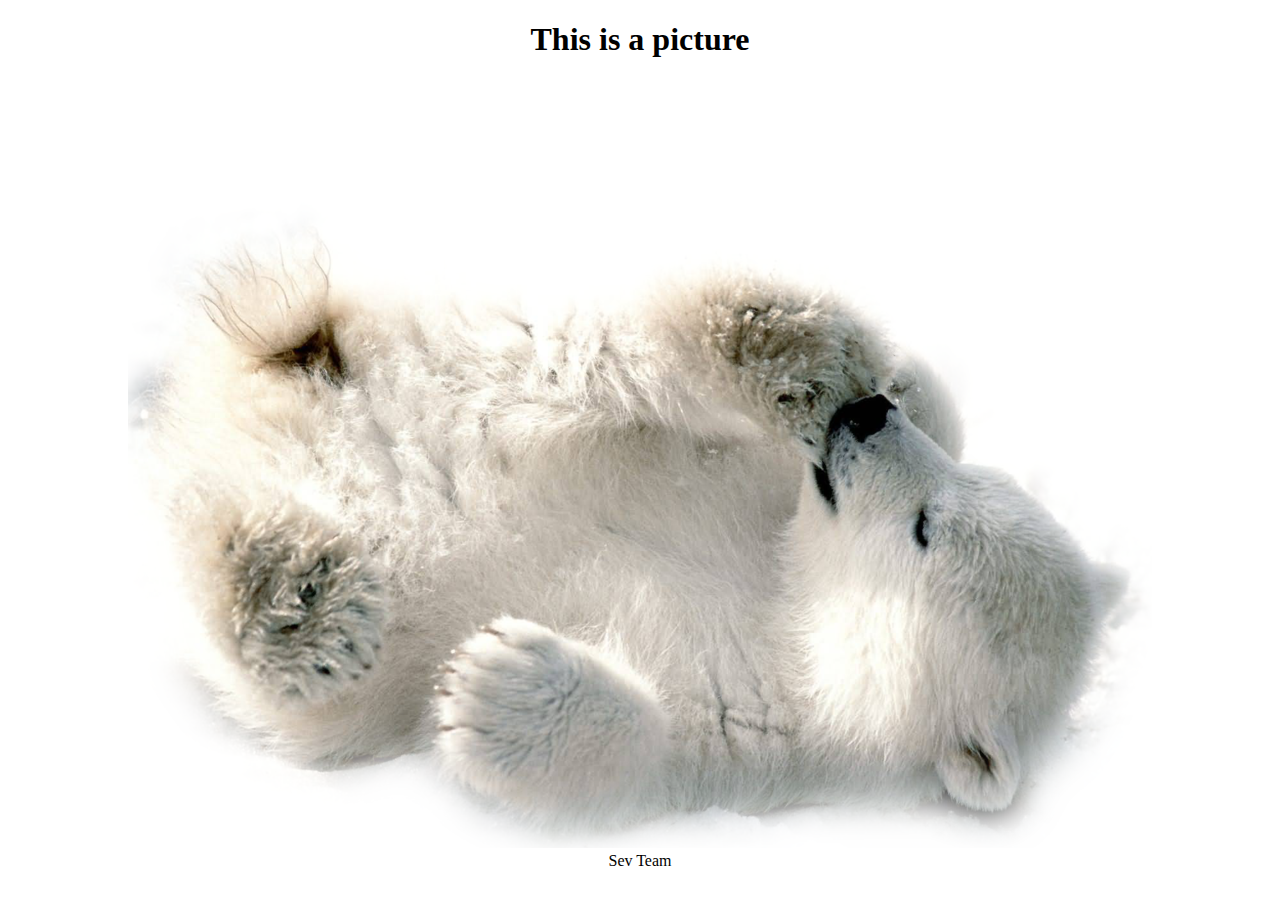
==== index.html @ 82fa9236 "Add files via upload" ====
<!DOCTYPE html>
<html>

<head>
<title>Sev's HTML Project</title>
</head>
<body style="text-align:center">

<h1>This is a picture</h1>
<img src="bebcho.png" />

<footer> Sev Team</footer>


</body>
</html>
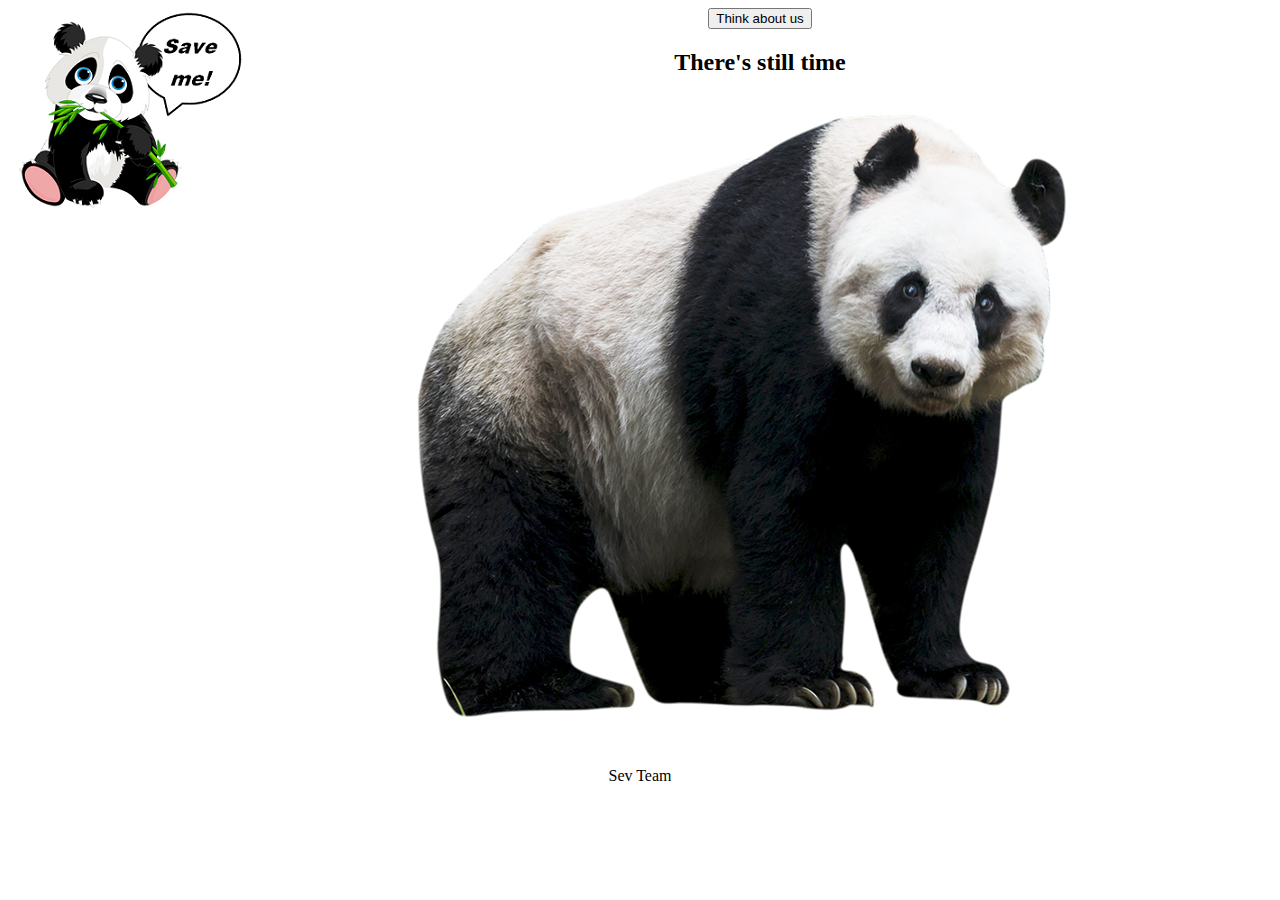
==== commit 30a0f208: "Add files via upload" ====
--- a/index.html
+++ b/index.html
@@ -4,10 +4,22 @@
 <head>
 <title>Sev's HTML Project</title>
 </head>
+
 <body style="text-align:center">
 
-<h1>This is a picture</h1>
-<img src="bebcho.png" />
+
+<script>
+    function visitPage(){
+        window.location='http://wwf.panda.org/what_we_do/endangered_species/giant_panda/panda/why_we_save_the_giant_panda/';
+    }
+</script>
+<button onclick="visitPage();">Think about us </button>
+
+
+ <a href="http://wallpapersfan.ru/wp-content/uploads/2016/11/besplatnye-fotooboi-pandy-na-otdyhe-skachat-dlya-rabochego-stoa-1920x1080-760x428.jpg"><img src="pandichka2.png" style="float:left"></a>
+<h2>There's still time </h2>
+<img src="pandicka.png" />
+
 
 <footer> Sev Team</footer>
 
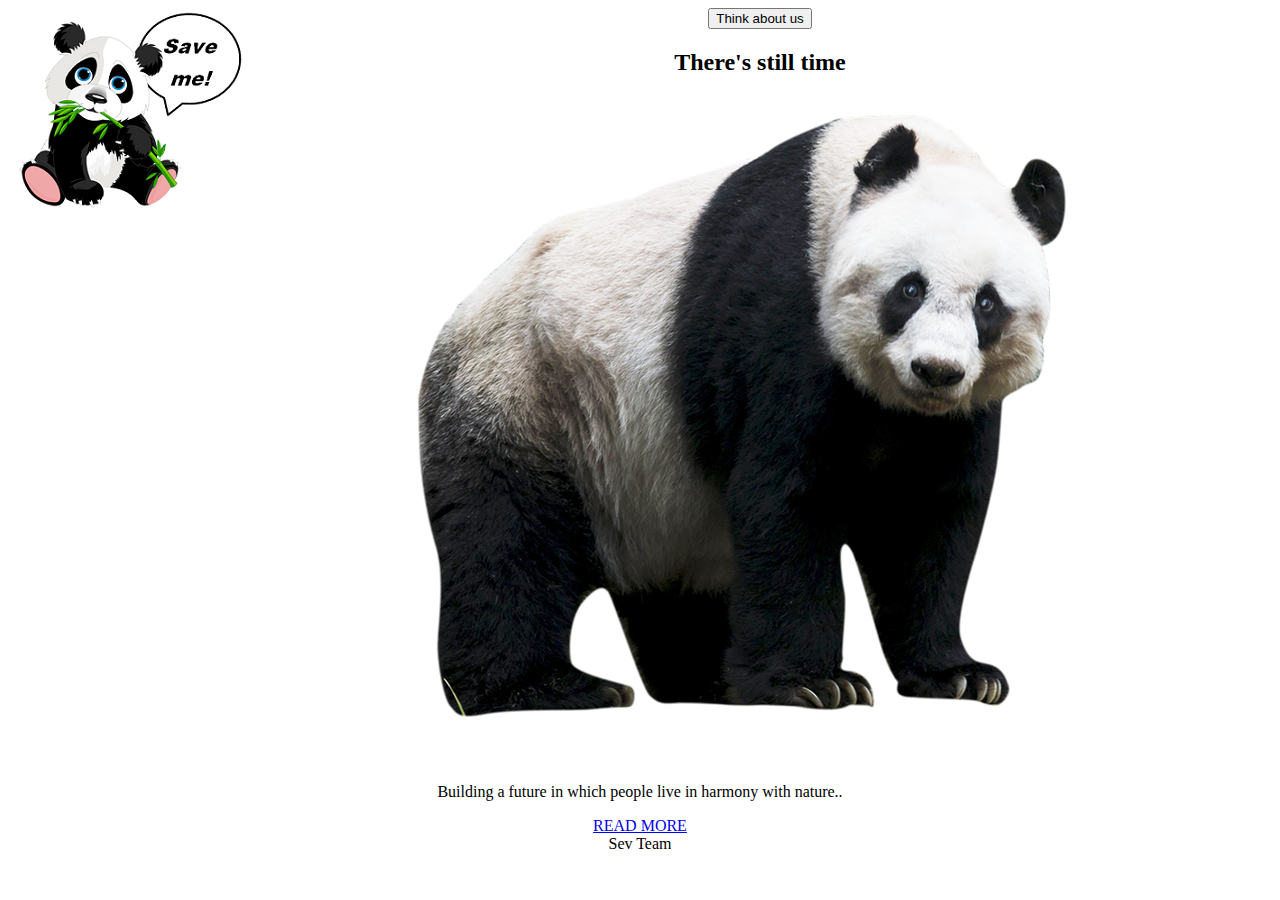
==== commit 305df896: "Add files via upload" ====
--- a/index.html
+++ b/index.html
@@ -14,13 +14,25 @@
     }
 </script>
 <button onclick="visitPage();">Think about us </button>
-
+    
+	
 
  <a href="http://wallpapersfan.ru/wp-content/uploads/2016/11/besplatnye-fotooboi-pandy-na-otdyhe-skachat-dlya-rabochego-stoa-1920x1080-760x428.jpg"><img src="pandichka2.png" style="float:left"></a>
 <h2>There's still time </h2>
 <img src="pandicka.png" />
 
+ <p align="center"> Building a future in which people live in harmony with nature..  </p> 
+<a href="#" onclick="showText()">READ MORE </a>   <span id="hiddenText" style="display:none">
+	This is our call to action, to everyone. Mums and dads, students and CEOs. Individuals, business, government. You don't have to be an environmentalist.
+	You just have to agree that we must be more careful with our one and only home.
+</span>
 
+<script>
+function showText() 
+{
+document.getElementById('hiddenText').style.display='inline';
+}
+</script>
 <footer> Sev Team</footer>
 
 
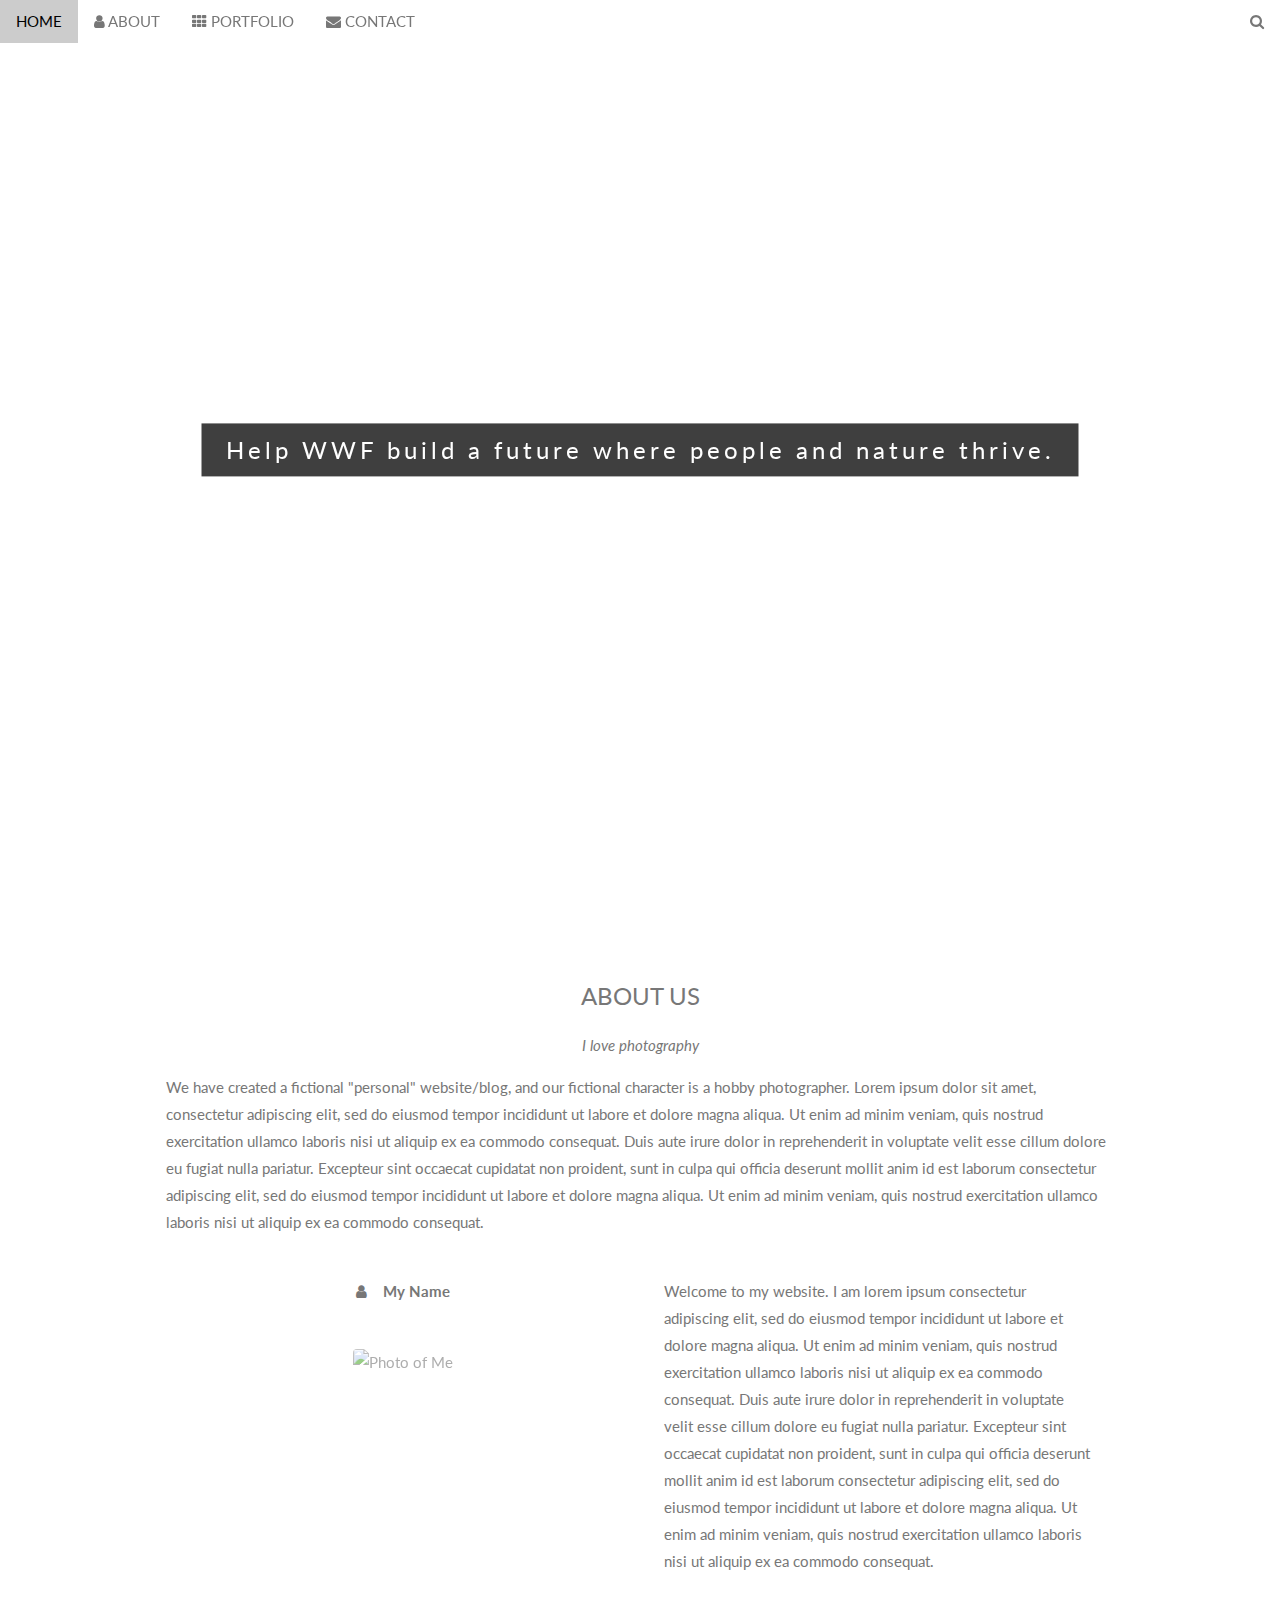
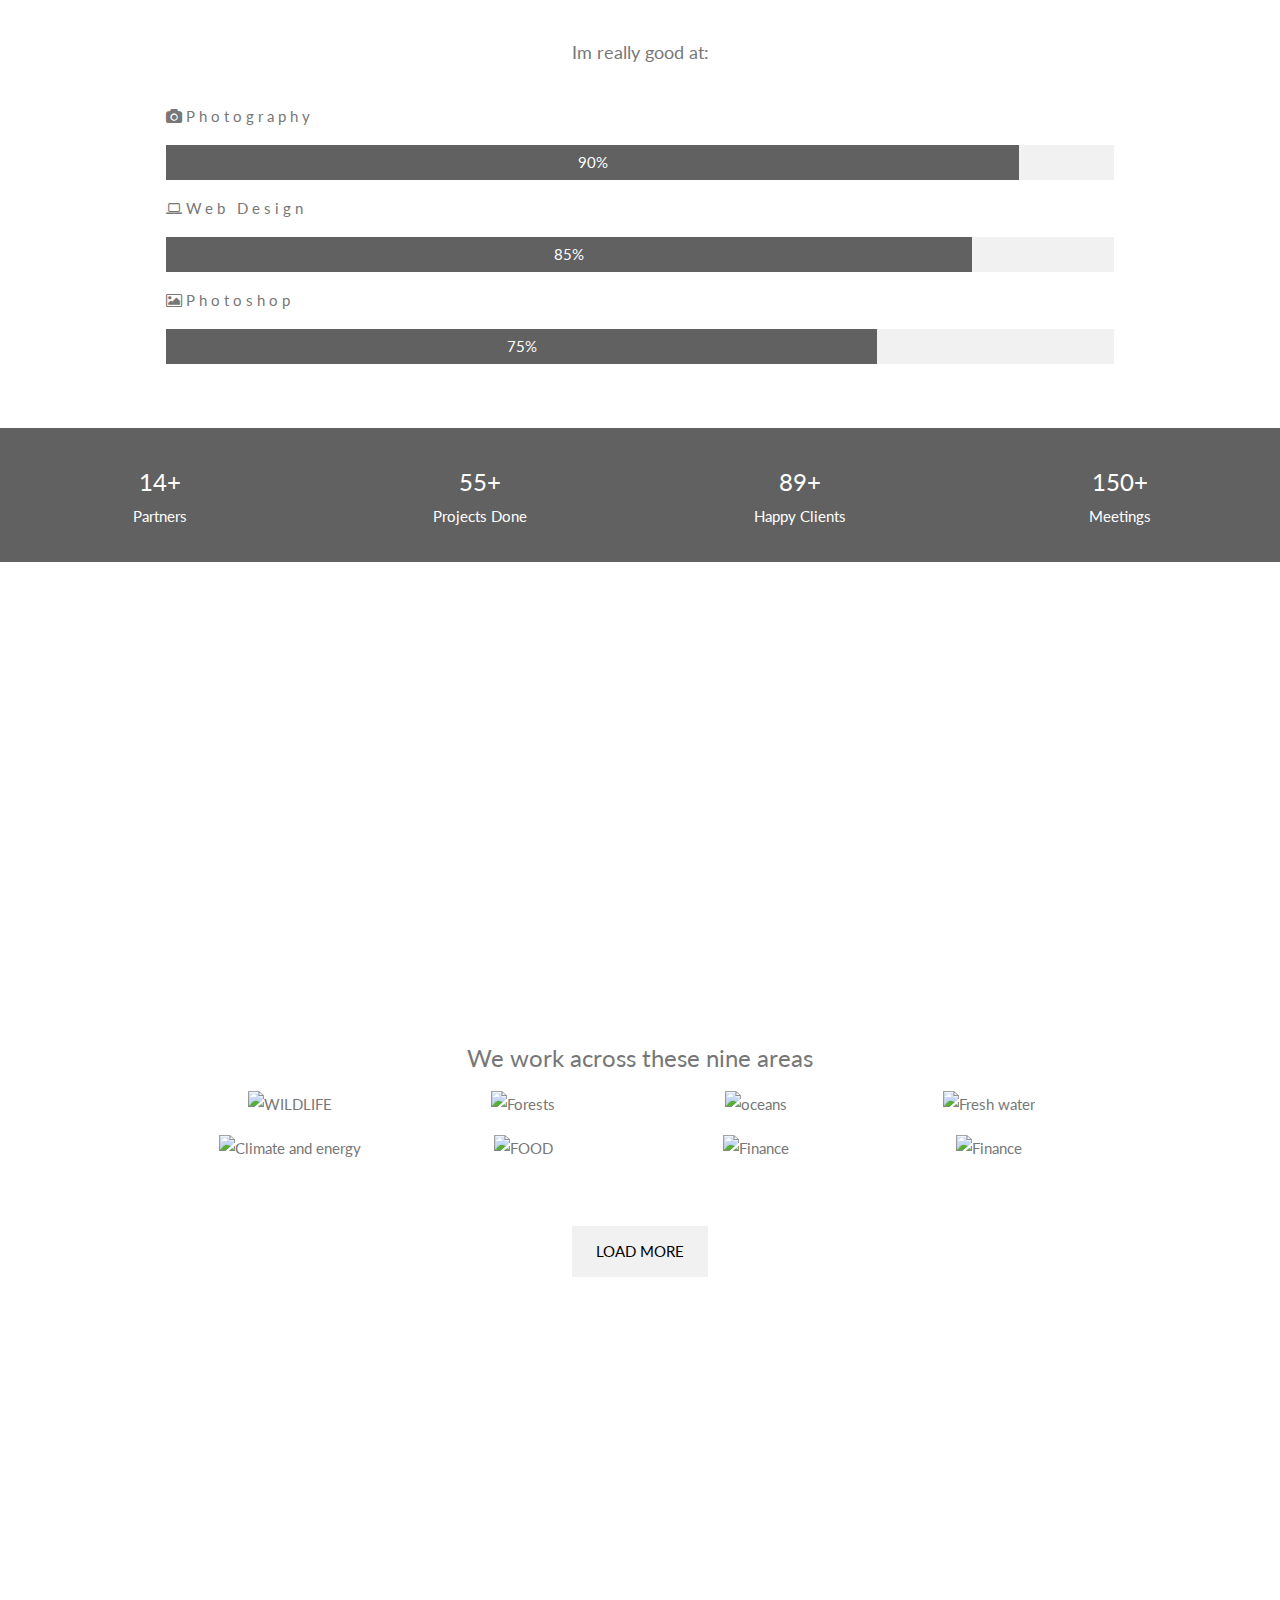
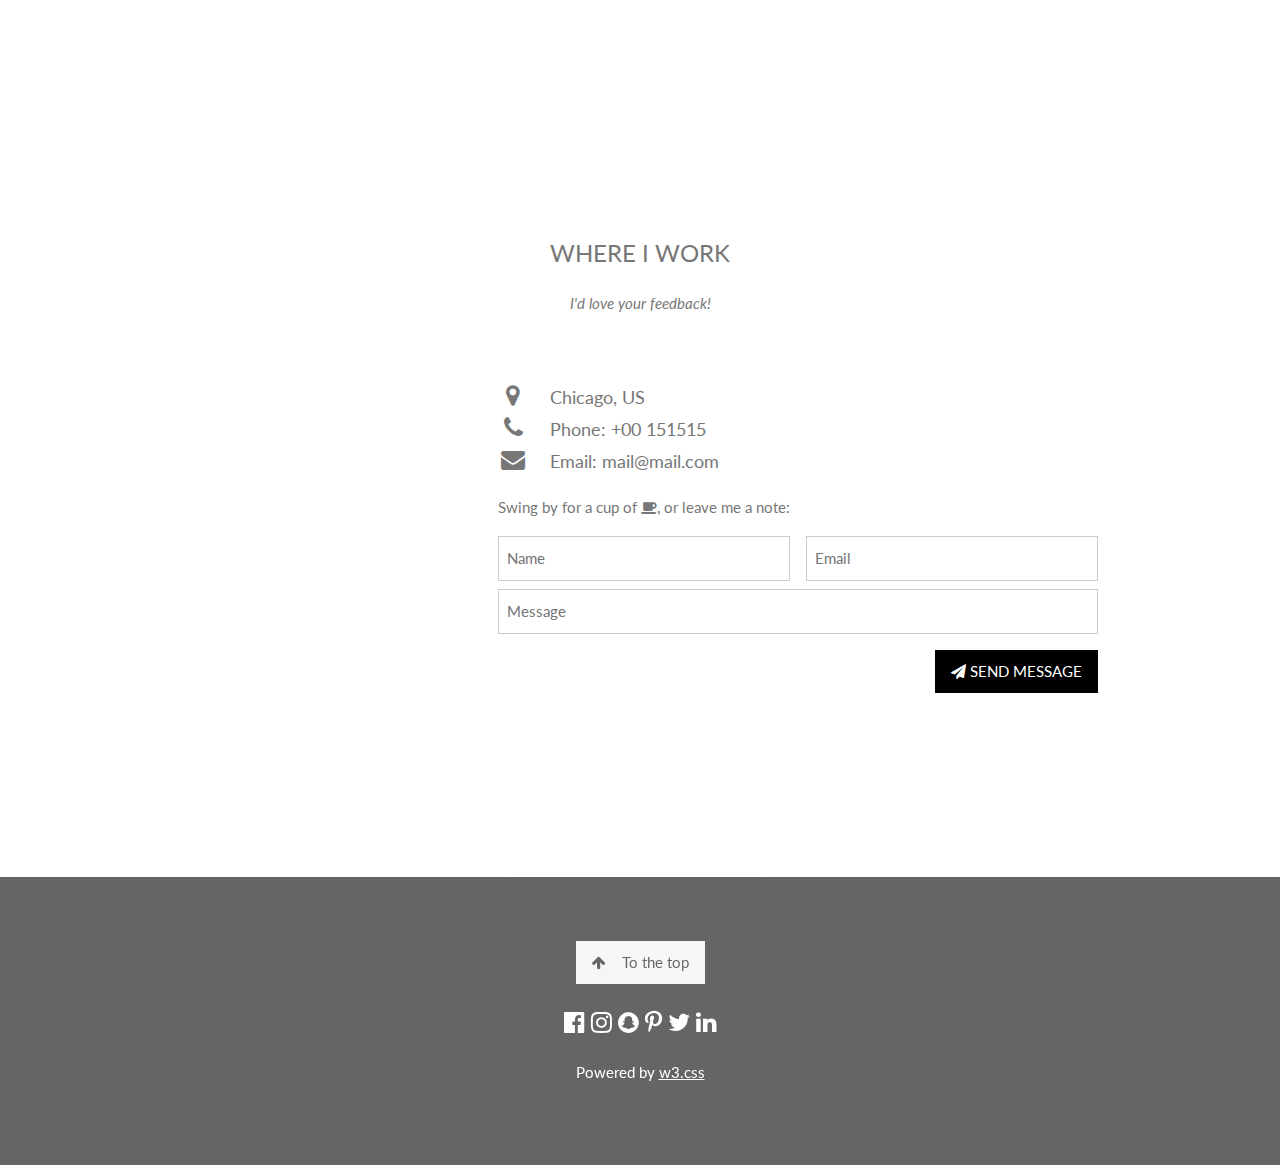
==== commit 1cee7afd: "Add files via upload" ====
--- a/index.html
+++ b/index.html
@@ -1,42 +1,309 @@
 <!DOCTYPE html>
 <html>
-
-<head>
-<title>Sev's HTML Project</title>
-</head>
-
-<body style="text-align:center">
-
-
+<title> OUR WORLD</title>
+<meta charset="UTF-8">
+<meta name="viewport" content="width=device-width, initial-scale=1">
+<link rel="stylesheet" href="https://www.w3schools.com/w3css/4/w3.css">
+<link rel="stylesheet" href="https://fonts.googleapis.com/css?family=Lato">
+<link rel="stylesheet" href="https://cdnjs.cloudflare.com/ajax/libs/font-awesome/4.7.0/css/font-awesome.min.css">
+<style>
+body,h1,h2,h3,h4,h5,h6 {font-family: "Lato", sans-serif;}
+body, html {
+    height: 100%;
+    color: #777;
+    line-height: 1.8;
+}
+
+/* Create a Parallax Effect */
+.bgimg-1, .bgimg-2, .bgimg-3 {
+    background-attachment: fixed;
+    background-position: center;
+    background-repeat: no-repeat;
+    background-size: cover;
+}
+
+/* First image (Logo. Full height) */
+.bgimg-1 {
+    background-image: url('http://wwfassets.s3.amazonaws.com/donations/polarbear_500x300_331881.jpg');
+    min-height: 100%;
+}
+
+/* Second image (Portfolio) */
+.bgimg-2 {
+    background-image: url("http://c0248141.cdn.cloudfiles.rackspacecloud.com/OGIM_02353_6683766A.JPG");
+    min-height: 400px;
+}
+
+/* Third image (Contact) */
+.bgimg-3 {
+    background-image: url("https://pbs.twimg.com/profile_images/860556254527270915/OY3dRM5G.jpg");
+min-height: 400px;
+
+.w3-wide {letter-spacing: 10px;}
+.w3-hover-opacity {cursor: pointer;}
+
+/* Turn off parallax scrolling for tablets and phones */
+@media only screen and (max-device-width: 1024px) {
+    .bgimg-1, .bgimg-2, .bgimg-3 {
+        background-attachment: scroll;
+    }
+}
+</style>
+<body>
+
+<!-- Navbar (sit on top) -->
+<div class="w3-top">
+  <div class="w3-bar" id="myNavbar">
+    <a class="w3-bar-item w3-button w3-hover-black w3-hide-medium w3-hide-large w3-right" href="javascript:void(0);" onclick="toggleFunction()" title="Toggle Navigation Menu">
+      <i class="fa fa-bars"></i>
+    </a>
+    <a href="#home" class="w3-bar-item w3-button">HOME</a>
+    <a href="#about" class="w3-bar-item w3-button w3-hide-small"><i class="fa fa-user"></i> ABOUT</a>
+    <a href="#portfolio" class="w3-bar-item w3-button w3-hide-small"><i class="fa fa-th"></i> PORTFOLIO</a>
+    <a href="#contact" class="w3-bar-item w3-button w3-hide-small"><i class="fa fa-envelope"></i> CONTACT</a>
+    <a href="#" class="w3-bar-item w3-button w3-hide-small w3-right w3-hover-red">
+      <i class="fa fa-search"></i>
+    </a>
+  </div>
+
+  <!-- Navbar on small screens -->
+  <div id="navDemo" class="w3-bar-block w3-white w3-hide w3-hide-large w3-hide-medium">
+    <a href="#about" class="w3-bar-item w3-button" onclick="toggleFunction()">ABOUT</a>
+    <a href="#portfolio" class="w3-bar-item w3-button" onclick="toggleFunction()">PORTFOLIO</a>
+    <a href="#contact" class="w3-bar-item w3-button" onclick="toggleFunction()">CONTACT</a>
+    <a href="#" class="w3-bar-item w3-button">SEARCH</a>
+  </div>
+</div>
+
+<!-- First Parallax Image with Logo Text -->
+<div class="bgimg-1 w3-display-container w3-opacity-min" id="home">
+  <div class="w3-display-middle" style="white-space:nowrap;">
+    <span class="w3-center w3-padding-large w3-black w3-xlarge w3-wide w3-animate-opacity">Help WWF build a future where people and nature thrive.
+</span>
+  </div>
+</div>
+
+<!-- Container (About Section) -->
+<div class="w3-content w3-container w3-padding-64" id="about">
+  <h3 class="w3-center">ABOUT US</h3>
+  <p class="w3-center"><em>I love photography</em></p>
+  <p>We have created a fictional "personal" website/blog, and our fictional character is a hobby photographer. Lorem ipsum dolor sit amet, consectetur adipiscing elit, sed do eiusmod tempor incididunt ut labore et dolore magna aliqua. Ut enim ad minim veniam,
+    quis nostrud exercitation ullamco laboris nisi ut aliquip ex ea commodo consequat. Duis aute irure dolor in reprehenderit in voluptate velit esse cillum dolore eu fugiat nulla pariatur. Excepteur sint occaecat cupidatat non proident, sunt in culpa
+    qui officia deserunt mollit anim id est laborum consectetur adipiscing elit, sed do eiusmod tempor incididunt ut labore et dolore magna aliqua. Ut enim ad minim veniam, quis nostrud exercitation ullamco laboris nisi ut aliquip ex ea commodo consequat.</p>
+  <div class="w3-row">
+    <div class="w3-col m6 w3-center w3-padding-large">
+      <p><b><i class="fa fa-user w3-margin-right"></i>My Name</b></p><br>
+      <img src="/w3images/avatar_hat.jpg" class="w3-round w3-image w3-opacity w3-hover-opacity-off" alt="Photo of Me" width="500" height="333">
+    </div>
+
+    <!-- Hide this text on small devices -->
+    <div class="w3-col m6 w3-hide-small w3-padding-large">
+      <p>Welcome to my website. I am lorem ipsum consectetur adipiscing elit, sed do eiusmod tempor incididunt ut labore et dolore magna aliqua. Ut enim ad minim veniam, quis nostrud exercitation ullamco laboris nisi ut aliquip ex ea commodo consequat. Duis aute irure
+        dolor in reprehenderit in voluptate velit esse cillum dolore eu fugiat nulla pariatur. Excepteur sint occaecat cupidatat non proident, sunt in culpa qui officia deserunt mollit anim id est laborum consectetur adipiscing elit, sed do eiusmod tempor
+        incididunt ut labore et dolore magna aliqua. Ut enim ad minim veniam, quis nostrud exercitation ullamco laboris nisi ut aliquip ex ea commodo consequat.</p>
+    </div>
+  </div>
+  <p class="w3-large w3-center w3-padding-16">Im really good at:</p>
+  <p class="w3-wide"><i class="fa fa-camera"></i>Photography</p>
+  <div class="w3-light-grey">
+    <div class="w3-container w3-padding-small w3-dark-grey w3-center" style="width:90%">90%</div>
+  </div>
+  <p class="w3-wide"><i class="fa fa-laptop"></i>Web Design</p>
+  <div class="w3-light-grey">
+    <div class="w3-container w3-padding-small w3-dark-grey w3-center" style="width:85%">85%</div>
+  </div>
+  <p class="w3-wide"><i class="fa fa-photo"></i>Photoshop</p>
+  <div class="w3-light-grey">
+    <div class="w3-container w3-padding-small w3-dark-grey w3-center" style="width:75%">75%</div>
+  </div>
+</div>
+
+<div class="w3-row w3-center w3-dark-grey w3-padding-16">
+  <div class="w3-quarter w3-section">
+    <span class="w3-xlarge">14+</span><br>
+    Partners
+  </div>
+  <div class="w3-quarter w3-section">
+    <span class="w3-xlarge">55+</span><br>
+    Projects Done
+  </div>
+  <div class="w3-quarter w3-section">
+    <span class="w3-xlarge">89+</span><br>
+    Happy Clients
+  </div>
+  <div class="w3-quarter w3-section">
+    <span class="w3-xlarge">150+</span><br>
+    Meetings
+  </div>
+</div>
+
+<!-- Second Parallax Image with Portfolio Text -->
+<div class="bgimg-2 w3-display-container w3-opacity-min">
+  <div class="w3-display-middle">
+    <span class="w3-xxlarge w3-text-white w3-wide">PORTFOLIO</span>
+  </div>
+</div>
+
+<!-- Container (Portfolio Section) -->
+<div class="w3-content w3-container w3-padding-64" id="portfolio">
+  <h3 class="w3-center">We work across these nine areas </h3>
+ 
+  <!-- Responsive Grid. Four columns on tablets, laptops and desktops. Will stack on mobile devices/small screens (100% width) -->
+  <div class="w3-row-padding w3-center">
+    <div class="w3-col m3">
+      <img src="http://4.bp.blogspot.com/-zzbmBVNCjoc/UAHDFzX5F2I/AAAAAAAAD-g/CwZhZfZSTC0/s1600/wildlife-wallpapers-hd-4.jpg" style="width:100%" onclick="onClick(this)" class="w3-hover-opacity" alt="WILDLIFE">
+    </div>
+
+    <div class="w3-col m3">
+      <img src="https://c402277.ssl.cf1.rackcdn.com/photos/6708/images/magazine_small/RL_WWF_ARPA_239-resized.jpg?1396971726" style="width:100%" onclick="onClick(this)" class="w3-hover-opacity" alt="Forests">
+    </div>
+
+    <div class="w3-col m3">
+      <img src="http://d2ouvy59p0dg6k.cloudfront.net/img/original/wwf_ocean_05.jpg" style="width:100%" onclick="onClick(this)" class="w3-hover-opacity" alt="oceans">
+    </div>
+
+    <div class="w3-col m3">
+      <img src="https://c402277.ssl.cf1.rackcdn.com/photos/2039/images/portrait_overview/HI_57089.jpg?1345609036" style="width:100%" onclick="onClick(this)" class="w3-hover-opacity" alt="Fresh water">
+    </div>
+  </div>
+
+  <div class="w3-row-padding w3-center w3-section">
+    <div class="w3-col m3">
+      <img src="http://www.pasarella.rs/wp-content/uploads/2016/11/wind-farm-shutterstock.jpeg" style="width:100%" onclick="onClick(this)" class="w3-hover-opacity" alt="Climate and energy">
+    </div>
+
+    <div class="w3-col m3">
+      <img src="http://www.wwf.org.au/Images/UserUploadedImages/416/img-palm-fruit-in-hands-sumatra-1000px.jpg" style="width:100%" onclick="onClick(this)" class="w3-hover-opacity" alt="FOOD">
+    </div>
+
+    <div class="w3-col m3">
+      <img src="http://awsassets.wwfhk.panda.org/img/313789_28190.jpg" style="width:100%" onclick="onClick(this)" class="w3-hover-opacity" alt="Finance">
+    </div>
+
+    <div class="w3-col m3">
+      <img src="http://d2ouvy59p0dg6k.cloudfront.net/img/hero_markets_559793.jpg" style="width:100%" onclick="onClick(this)" class="w3-hover-opacity" alt="Finance">
+    </div>
+    <button class="w3-button w3-padding-large w3-light-grey" style="margin-top:64px">LOAD MORE</button>
+  </div>
+</div>
+
+<!-- Modal for full size images on click-->
+<div id="modal01" class="w3-modal w3-black" onclick="this.style.display='none'">
+  <span class="w3-button w3-large w3-black w3-display-topright" title="Close Modal Image"><i class="fa fa-remove"></i></span>
+  <div class="w3-modal-content w3-animate-zoom w3-center w3-transparent w3-padding-64">
+    <img id="img01" class="w3-image">
+    <p id="caption" class="w3-opacity w3-large"></p>
+  </div>
+</div>
+
+<!-- Third Parallax Image with Portfolio Text -->
+<div class="bgimg-3 w3-display-container w3-opacity-min">
+  <div class="w3-display-middle">
+     <span class="w3-xxlarge w3-text-white w3-wide">CONTACT</span>
+  </div>
+</div>
+
+<!-- Container (Contact Section) -->
+<div class="w3-content w3-container w3-padding-64" id="contact">
+  <h3 class="w3-center">WHERE I WORK</h3>
+  <p class="w3-center"><em>I'd love your feedback!</em></p>
+
+  <div class="w3-row w3-padding-32 w3-section">
+    <div class="w3-col m4 w3-container">
+      <!-- Add Google Maps -->
+      <div id="googleMap" class="w3-round-large w3-greyscale" style="width:100%;height:400px;"></div>
+    </div>
+    <div class="w3-col m8 w3-panel">
+      <div class="w3-large w3-margin-bottom">
+        <i class="fa fa-map-marker fa-fw w3-hover-text-black w3-xlarge w3-margin-right"></i> Chicago, US<br>
+        <i class="fa fa-phone fa-fw w3-hover-text-black w3-xlarge w3-margin-right"></i> Phone: +00 151515<br>
+        <i class="fa fa-envelope fa-fw w3-hover-text-black w3-xlarge w3-margin-right"></i> Email: mail@mail.com<br>
+      </div>
+      <p>Swing by for a cup of <i class="fa fa-coffee"></i>, or leave me a note:</p>
+      <form action="/action_page.php" target="_blank">
+        <div class="w3-row-padding" style="margin:0 -16px 8px -16px">
+          <div class="w3-half">
+            <input class="w3-input w3-border" type="text" placeholder="Name" required name="Name">
+          </div>
+          <div class="w3-half">
+            <input class="w3-input w3-border" type="text" placeholder="Email" required name="Email">
+          </div>
+        </div>
+        <input class="w3-input w3-border" type="text" placeholder="Message" required name="Message">
+        <button class="w3-button w3-black w3-right w3-section" type="submit">
+          <i class="fa fa-paper-plane"></i> SEND MESSAGE
+        </button>
+      </form>
+    </div>
+  </div>
+</div>
+
+<!-- Footer -->
+<footer class="w3-center w3-black w3-padding-64 w3-opacity w3-hover-opacity-off">
+  <a href="#home" class="w3-button w3-light-grey"><i class="fa fa-arrow-up w3-margin-right"></i>To the top</a>
+  <div class="w3-xlarge w3-section">
+    <i class="fa fa-facebook-official w3-hover-opacity"></i>
+    <i class="fa fa-instagram w3-hover-opacity"></i>
+    <i class="fa fa-snapchat w3-hover-opacity"></i>
+    <i class="fa fa-pinterest-p w3-hover-opacity"></i>
+    <i class="fa fa-twitter w3-hover-opacity"></i>
+    <i class="fa fa-linkedin w3-hover-opacity"></i>
+  </div>
+  <p>Powered by <a href="https://www.w3schools.com/w3css/default.asp" title="W3.CSS" target="_blank" class="w3-hover-text-green">w3.css</a></p>
+</footer>
+ 
+<!-- Add Google Maps -->
 <script>
-    function visitPage(){
-        window.location='http://wwf.panda.org/what_we_do/endangered_species/giant_panda/panda/why_we_save_the_giant_panda/';
+function myMap()
+{
+  myCenter=new google.maps.LatLng(41.878114, -87.629798);
+  var mapOptions= {
+    center:myCenter,
+    zoom:12, scrollwheel: false, draggable: false,
+    mapTypeId:google.maps.MapTypeId.ROADMAP
+  };
+  var map=new google.maps.Map(document.getElementById("googleMap"),mapOptions);
+
+  var marker = new google.maps.Marker({
+    position: myCenter,
+  });
+  marker.setMap(map);
+}
+
+// Modal Image Gallery
+function onClick(element) {
+  document.getElementById("img01").src = element.src;
+  document.getElementById("modal01").style.display = "block";
+  var captionText = document.getElementById("caption");
+  captionText.innerHTML = element.alt;
+}
+
+// Change style of navbar on scroll
+window.onscroll = function() {myFunction()};
+function myFunction() {
+    var navbar = document.getElementById("myNavbar");
+    if (document.body.scrollTop > 100 || document.documentElement.scrollTop > 100) {
+        navbar.className = "w3-bar" + " w3-card" + " w3-animate-top" + " w3-white";
+    } else {
+        navbar.className = navbar.className.replace(" w3-card w3-animate-top w3-white", "");
     }
+}
+
+// Used to toggle the menu on small screens when clicking on the menu button
+function toggleFunction() {
+    var x = document.getElementById("navDemo");
+    if (x.className.indexOf("w3-show") == -1) {
+        x.className += " w3-show";
+    } else {
+        x.className = x.className.replace(" w3-show", "");
+    }
+}
 </script>
-<button onclick="visitPage();">Think about us </button>
-    
-	
-
- <a href="http://wallpapersfan.ru/wp-content/uploads/2016/11/besplatnye-fotooboi-pandy-na-otdyhe-skachat-dlya-rabochego-stoa-1920x1080-760x428.jpg"><img src="pandichka2.png" style="float:left"></a>
-<h2>There's still time </h2>
-<img src="pandicka.png" />
-
- <p align="center"> Building a future in which people live in harmony with nature..  </p> 
-<a href="#" onclick="showText()">READ MORE </a>   <span id="hiddenText" style="display:none">
-	This is our call to action, to everyone. Mums and dads, students and CEOs. Individuals, business, government. You don't have to be an environmentalist.
-	You just have to agree that we must be more careful with our one and only home.
-</span>
-
-<script>
-function showText() 
-{
-document.getElementById('hiddenText').style.display='inline';
-}
-</script>
-<footer> Sev Team</footer>
-
+<script src="https://maps.googleapis.com/maps/api/js?key=AIzaSyBu-916DdpKAjTmJNIgngS6HL_kDIKU0aU&callback=myMap"></script>
+<!--
+To use this code on your website, get a free API key from Google.
+Read more at: https://www.w3schools.com/graphics/google_maps_basic.asp
+-->
 
 </body>
 </html>
-
-
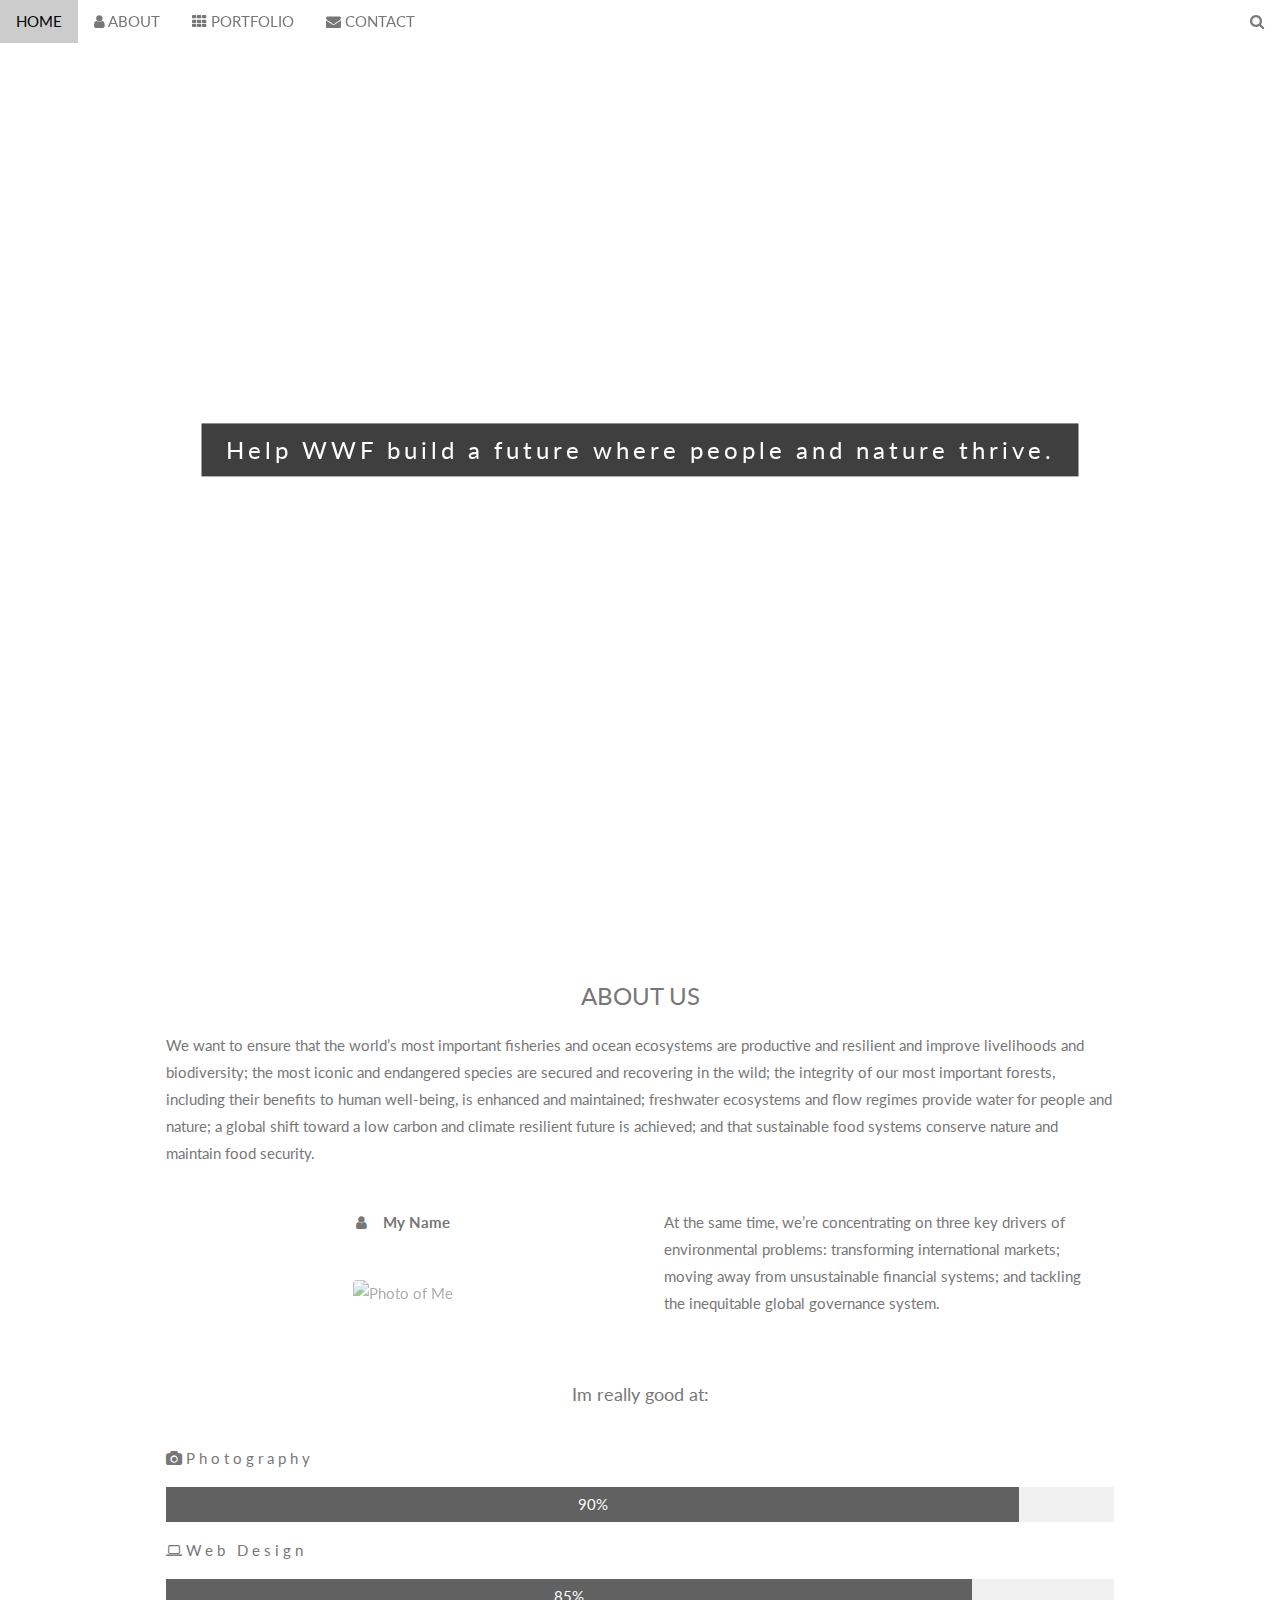
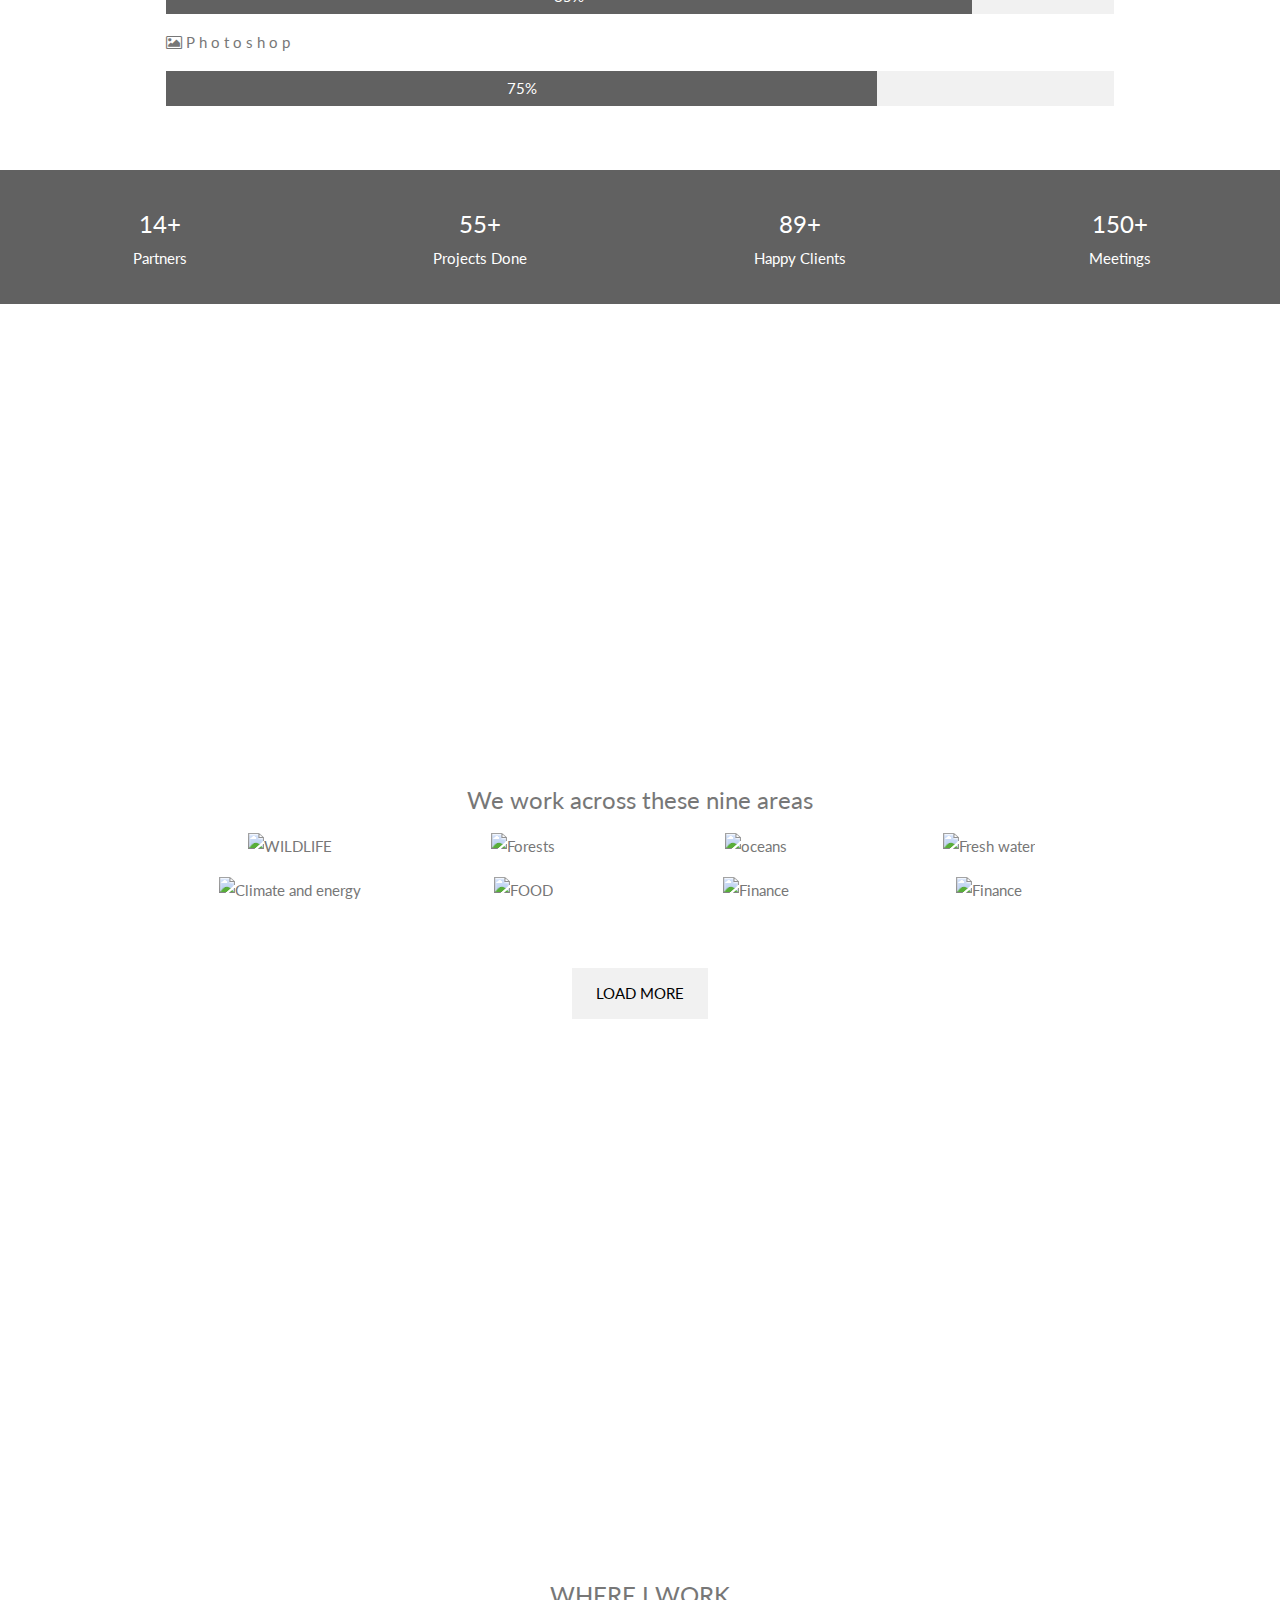
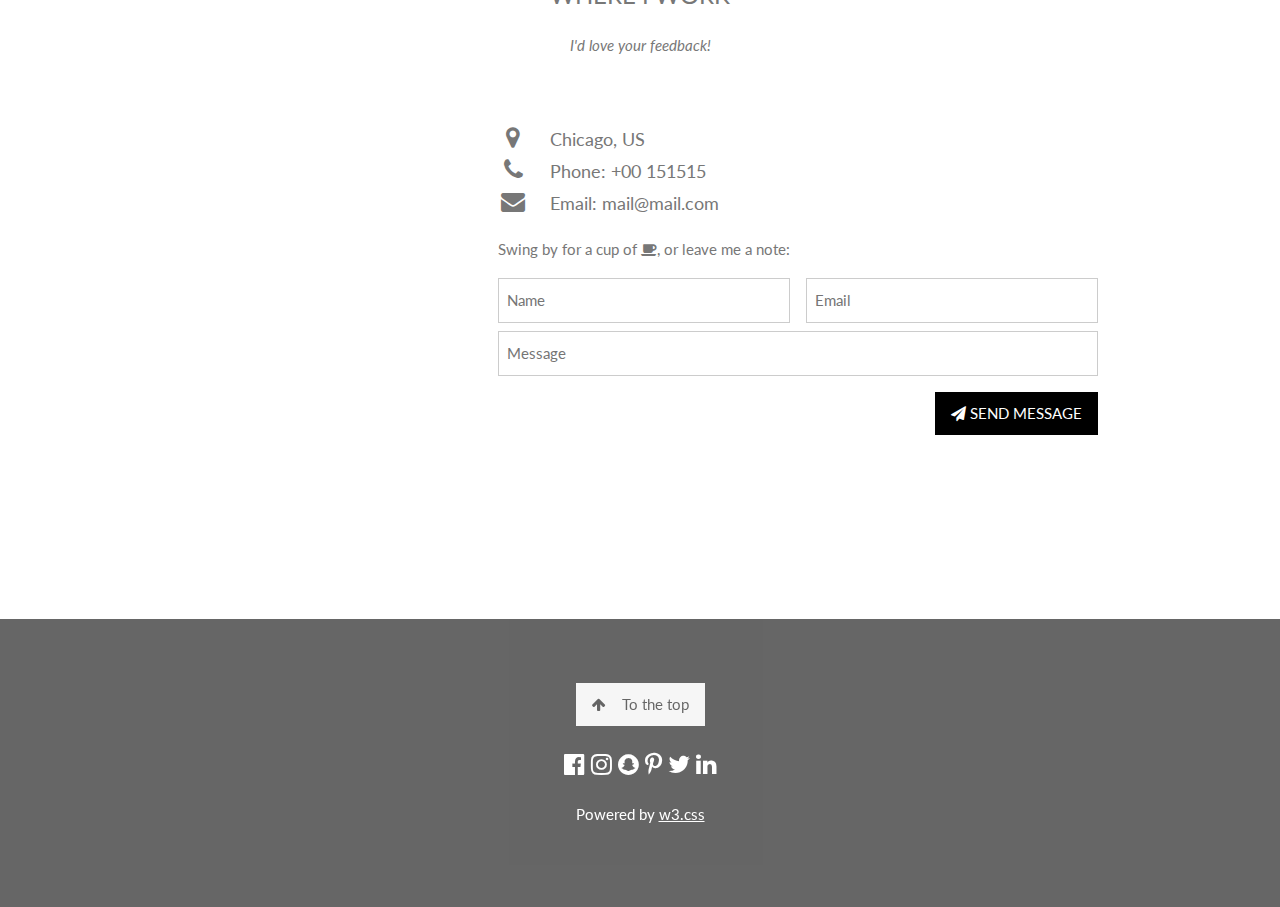
==== commit 5d48b3f0: "Add files via upload" ====
--- a/index.html
+++ b/index.html
@@ -86,10 +86,8 @@
 <!-- Container (About Section) -->
 <div class="w3-content w3-container w3-padding-64" id="about">
   <h3 class="w3-center">ABOUT US</h3>
-  <p class="w3-center"><em>I love photography</em></p>
-  <p>We have created a fictional "personal" website/blog, and our fictional character is a hobby photographer. Lorem ipsum dolor sit amet, consectetur adipiscing elit, sed do eiusmod tempor incididunt ut labore et dolore magna aliqua. Ut enim ad minim veniam,
-    quis nostrud exercitation ullamco laboris nisi ut aliquip ex ea commodo consequat. Duis aute irure dolor in reprehenderit in voluptate velit esse cillum dolore eu fugiat nulla pariatur. Excepteur sint occaecat cupidatat non proident, sunt in culpa
-    qui officia deserunt mollit anim id est laborum consectetur adipiscing elit, sed do eiusmod tempor incididunt ut labore et dolore magna aliqua. Ut enim ad minim veniam, quis nostrud exercitation ullamco laboris nisi ut aliquip ex ea commodo consequat.</p>
+ 
+  <p>We want to ensure that the world’s most important fisheries and ocean ecosystems are productive and resilient and improve livelihoods and biodiversity; the most iconic and endangered species are secured and recovering in the wild; the integrity of our most important forests, including their benefits to human well-being, is enhanced and maintained; freshwater ecosystems and flow regimes provide water for people and nature; a global shift toward a low carbon and climate resilient future is achieved; and that sustainable food systems conserve nature and maintain food security.</p>
   <div class="w3-row">
     <div class="w3-col m6 w3-center w3-padding-large">
       <p><b><i class="fa fa-user w3-margin-right"></i>My Name</b></p><br>
@@ -98,9 +96,7 @@
 
     <!-- Hide this text on small devices -->
     <div class="w3-col m6 w3-hide-small w3-padding-large">
-      <p>Welcome to my website. I am lorem ipsum consectetur adipiscing elit, sed do eiusmod tempor incididunt ut labore et dolore magna aliqua. Ut enim ad minim veniam, quis nostrud exercitation ullamco laboris nisi ut aliquip ex ea commodo consequat. Duis aute irure
-        dolor in reprehenderit in voluptate velit esse cillum dolore eu fugiat nulla pariatur. Excepteur sint occaecat cupidatat non proident, sunt in culpa qui officia deserunt mollit anim id est laborum consectetur adipiscing elit, sed do eiusmod tempor
-        incididunt ut labore et dolore magna aliqua. Ut enim ad minim veniam, quis nostrud exercitation ullamco laboris nisi ut aliquip ex ea commodo consequat.</p>
+      <p>At the same time, we’re concentrating on three key drivers of environmental problems: transforming international markets; moving away from unsustainable financial systems; and tackling the inequitable global governance system.</p>
     </div>
   </div>
   <p class="w3-large w3-center w3-padding-16">Im really good at:</p>
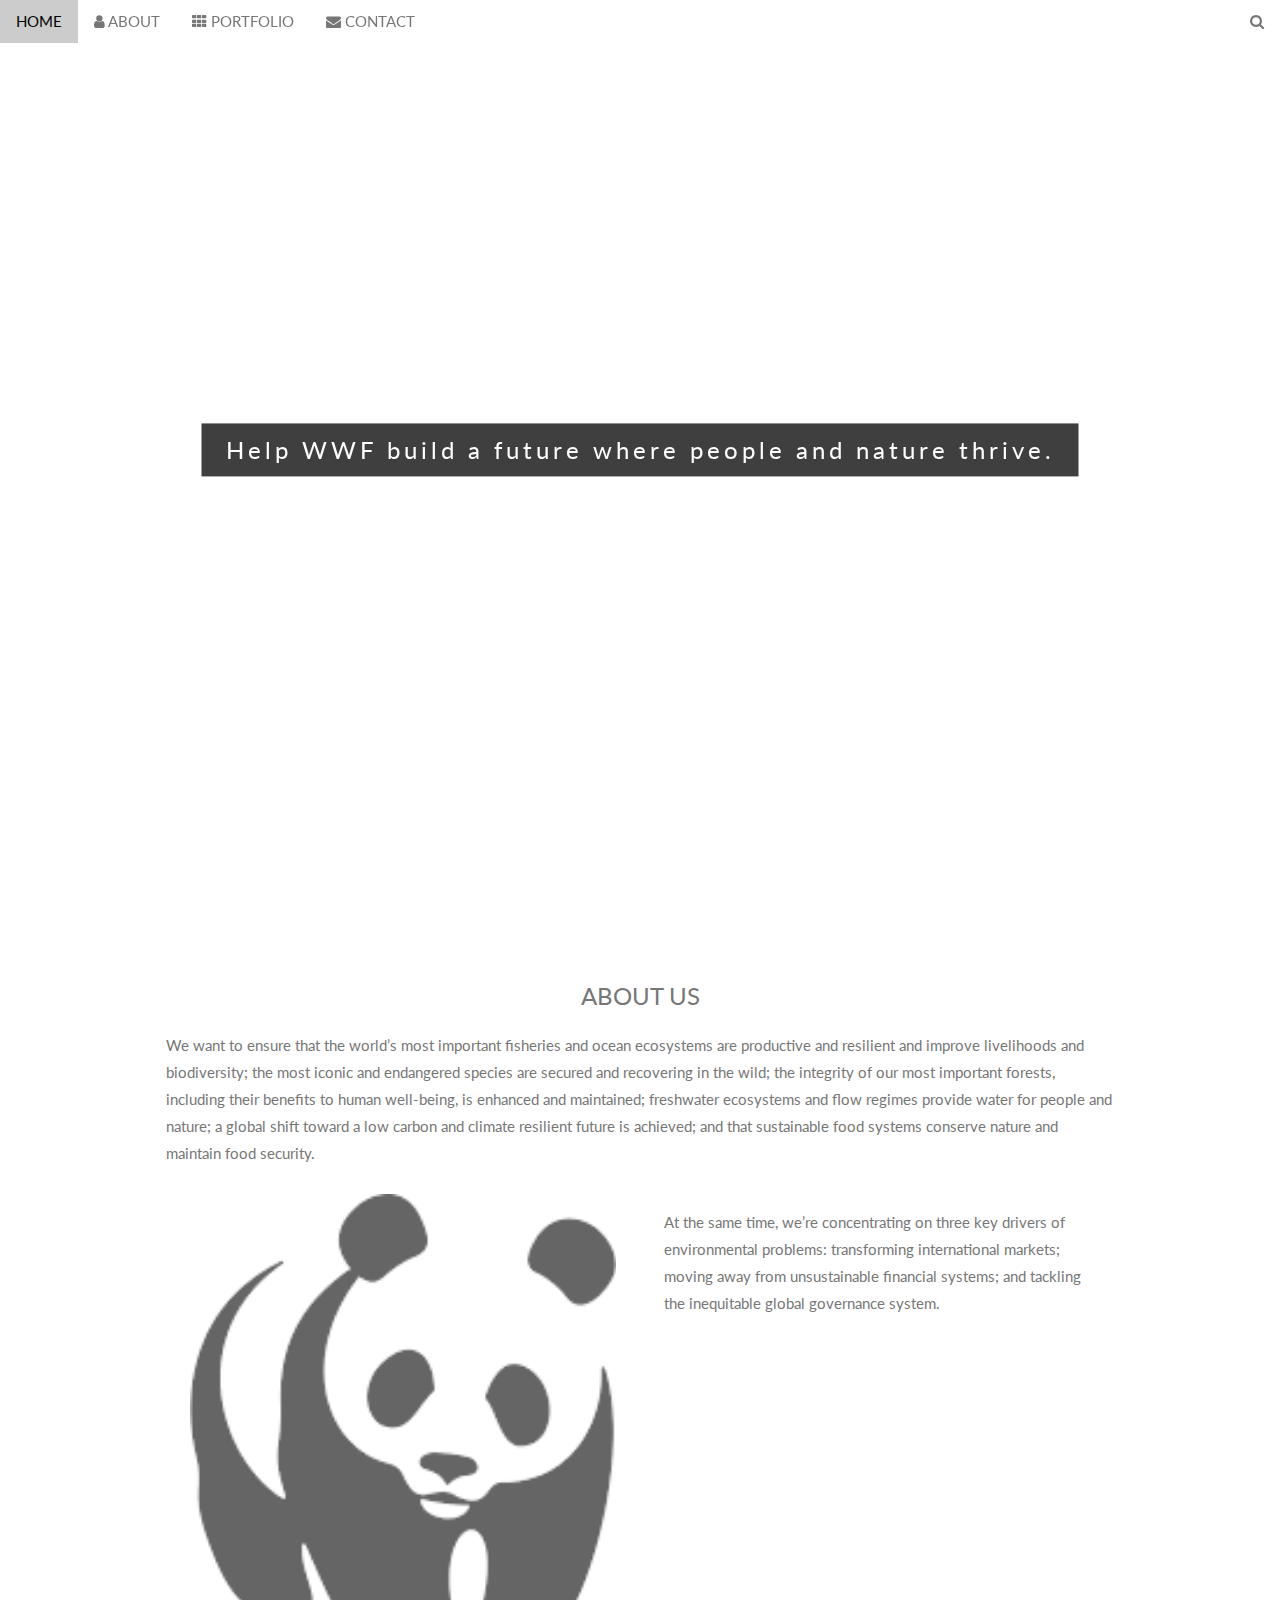
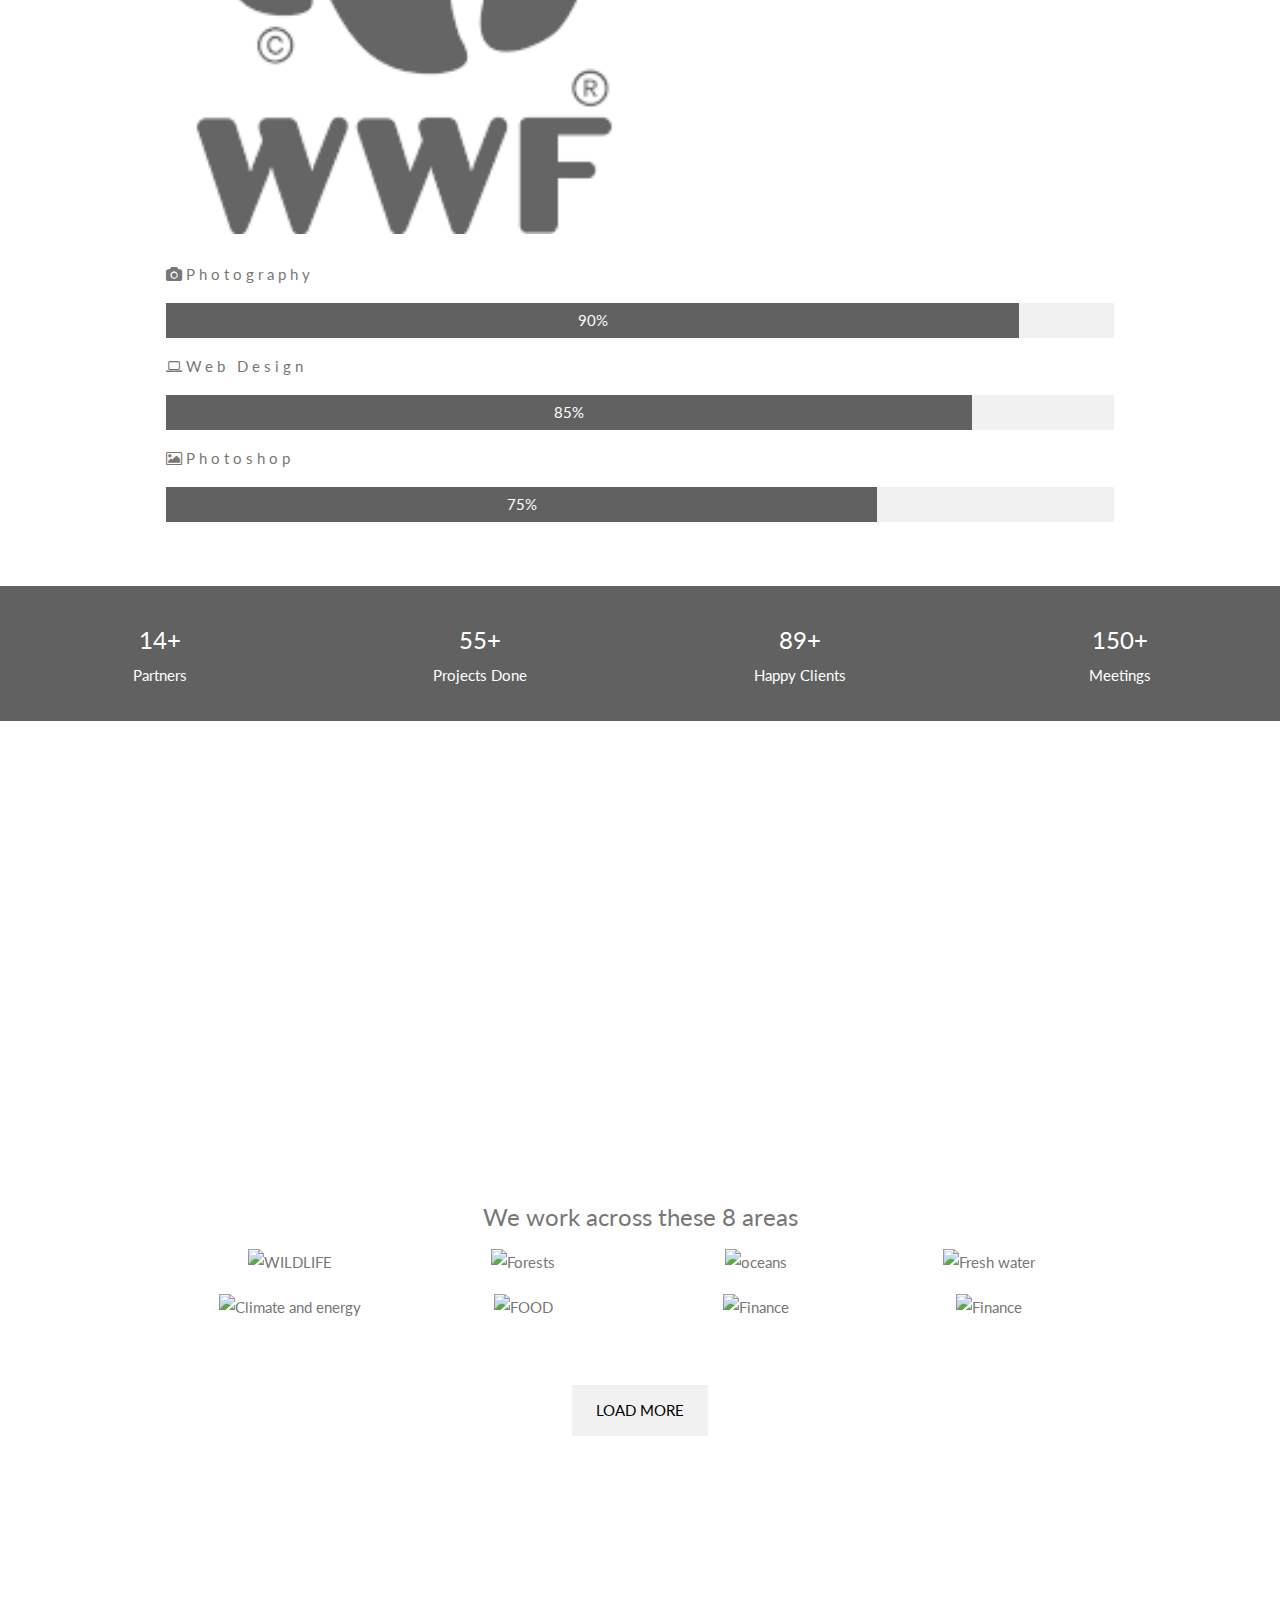
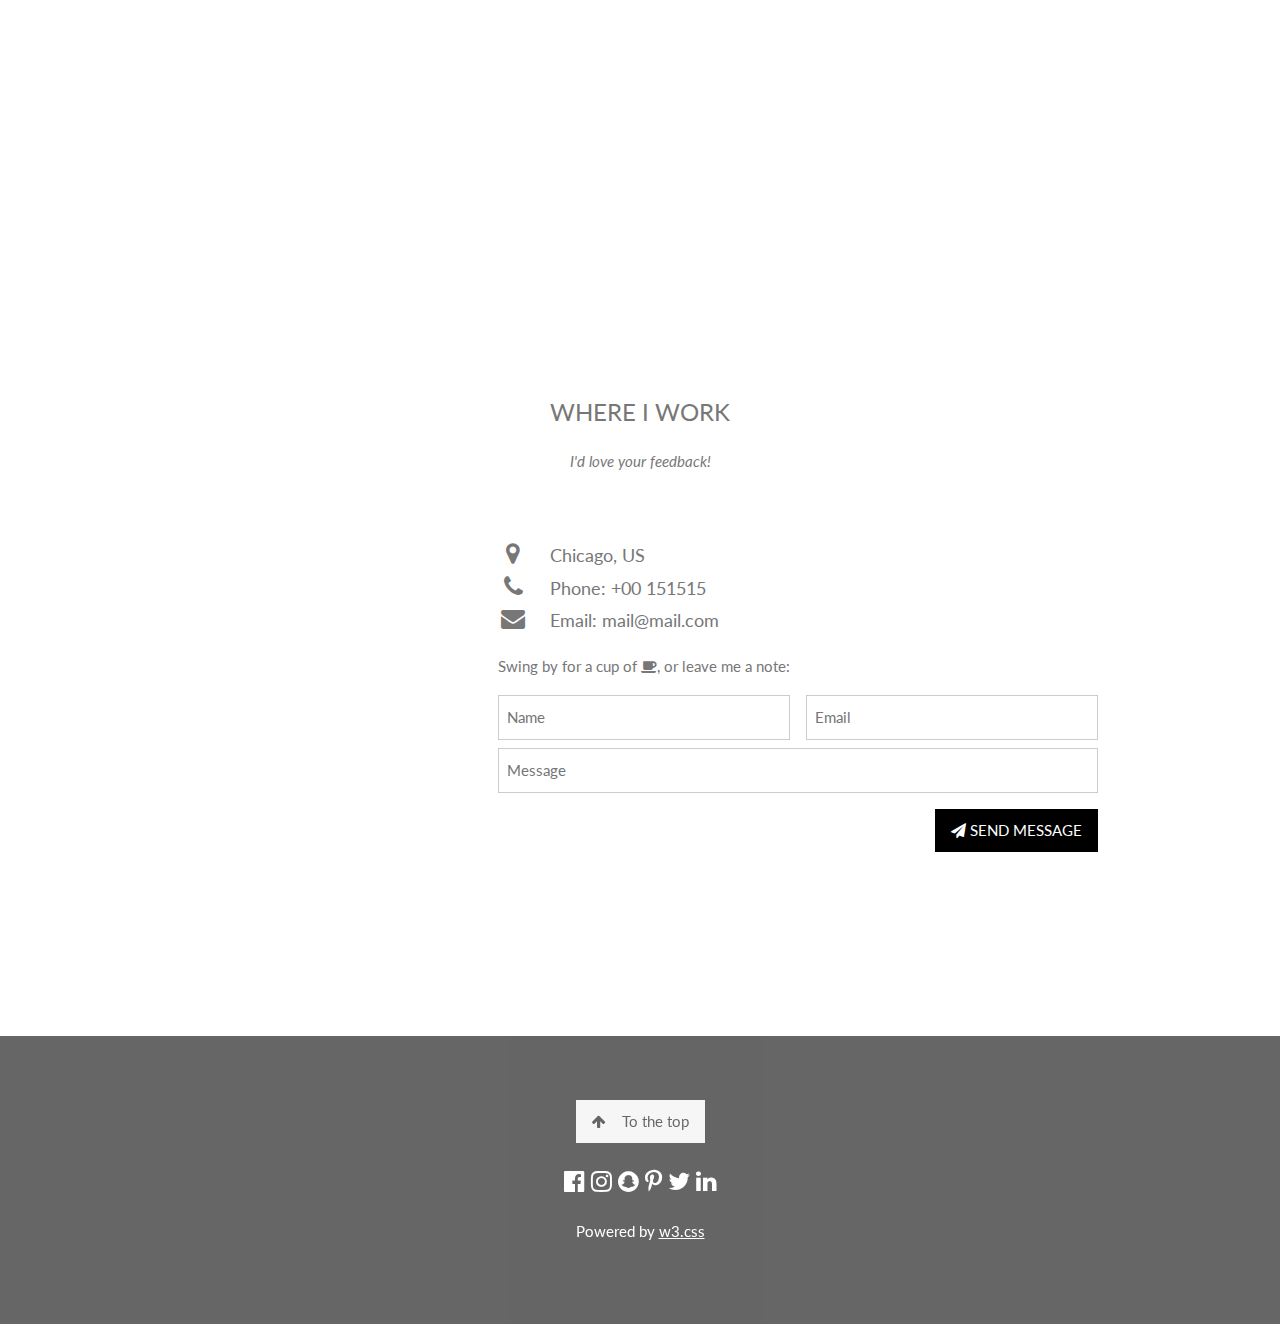
==== commit 78dcf31d: "Add files via upload" ====
--- a/index.html
+++ b/index.html
@@ -90,8 +90,8 @@
   <p>We want to ensure that the world’s most important fisheries and ocean ecosystems are productive and resilient and improve livelihoods and biodiversity; the most iconic and endangered species are secured and recovering in the wild; the integrity of our most important forests, including their benefits to human well-being, is enhanced and maintained; freshwater ecosystems and flow regimes provide water for people and nature; a global shift toward a low carbon and climate resilient future is achieved; and that sustainable food systems conserve nature and maintain food security.</p>
   <div class="w3-row">
     <div class="w3-col m6 w3-center w3-padding-large">
-      <p><b><i class="fa fa-user w3-margin-right"></i>My Name</b></p><br>
-      <img src="/w3images/avatar_hat.jpg" class="w3-round w3-image w3-opacity w3-hover-opacity-off" alt="Photo of Me" width="500" height="333">
+     
+      <img src="[data-uri]" class="w3-round w3-image w3-opacity w3-hover-opacity-off" alt="Photo of Me" width="500" height="333">
     </div>
 
     <!-- Hide this text on small devices -->
@@ -99,7 +99,6 @@
       <p>At the same time, we’re concentrating on three key drivers of environmental problems: transforming international markets; moving away from unsustainable financial systems; and tackling the inequitable global governance system.</p>
     </div>
   </div>
-  <p class="w3-large w3-center w3-padding-16">Im really good at:</p>
   <p class="w3-wide"><i class="fa fa-camera"></i>Photography</p>
   <div class="w3-light-grey">
     <div class="w3-container w3-padding-small w3-dark-grey w3-center" style="width:90%">90%</div>
@@ -140,11 +139,11 @@
   </div>
 </div>
 
-<!-- Container (Portfolio Section) -->
+
 <div class="w3-content w3-container w3-padding-64" id="portfolio">
-  <h3 class="w3-center">We work across these nine areas </h3>
+  <h3 class="w3-center">We work across these 8 areas </h3>
  
-  <!-- Responsive Grid. Four columns on tablets, laptops and desktops. Will stack on mobile devices/small screens (100% width) -->
+  
   <div class="w3-row-padding w3-center">
     <div class="w3-col m3">
       <img src="http://4.bp.blogspot.com/-zzbmBVNCjoc/UAHDFzX5F2I/AAAAAAAAD-g/CwZhZfZSTC0/s1600/wildlife-wallpapers-hd-4.jpg" style="width:100%" onclick="onClick(this)" class="w3-hover-opacity" alt="WILDLIFE">
@@ -175,13 +174,14 @@
     <div class="w3-col m3">
       <img src="http://awsassets.wwfhk.panda.org/img/313789_28190.jpg" style="width:100%" onclick="onClick(this)" class="w3-hover-opacity" alt="Finance">
     </div>
-
+ 
     <div class="w3-col m3">
       <img src="http://d2ouvy59p0dg6k.cloudfront.net/img/hero_markets_559793.jpg" style="width:100%" onclick="onClick(this)" class="w3-hover-opacity" alt="Finance">
     </div>
     <button class="w3-button w3-padding-large w3-light-grey" style="margin-top:64px">LOAD MORE</button>
   </div>
 </div>
+
 
 <!-- Modal for full size images on click-->
 <div id="modal01" class="w3-modal w3-black" onclick="this.style.display='none'">
@@ -198,6 +198,8 @@
      <span class="w3-xxlarge w3-text-white w3-wide">CONTACT</span>
   </div>
 </div>
+
+
 
 <!-- Container (Contact Section) -->
 <div class="w3-content w3-container w3-padding-64" id="contact">
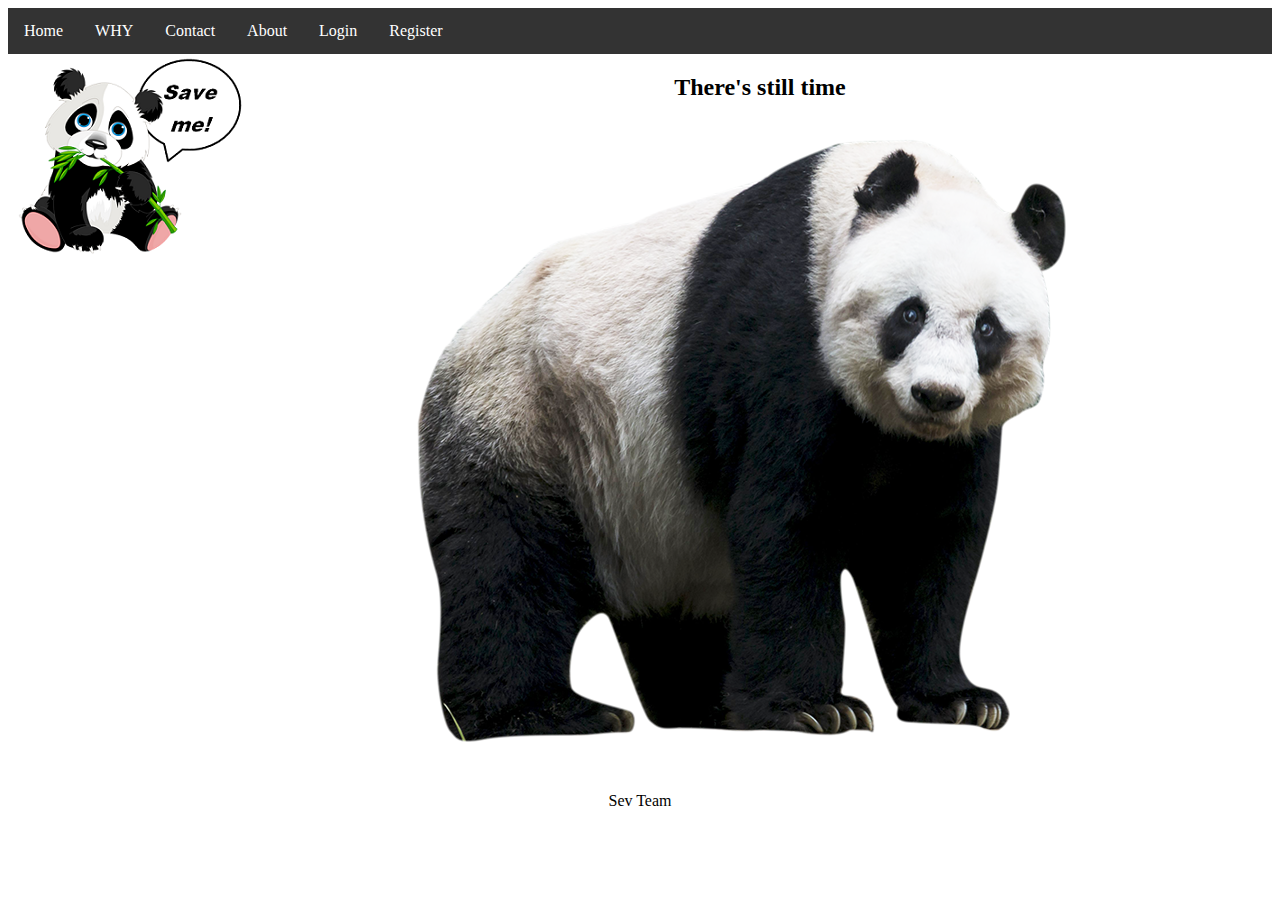
==== commit f7bf6792: "Add files via upload" ====
--- a/index.html
+++ b/index.html
@@ -1,307 +1,56 @@
 <!DOCTYPE html>
 <html>
-<title> OUR WORLD</title>
-<meta charset="UTF-8">
-<meta name="viewport" content="width=device-width, initial-scale=1">
-<link rel="stylesheet" href="https://www.w3schools.com/w3css/4/w3.css">
-<link rel="stylesheet" href="https://fonts.googleapis.com/css?family=Lato">
-<link rel="stylesheet" href="https://cdnjs.cloudflare.com/ajax/libs/font-awesome/4.7.0/css/font-awesome.min.css">
+
+<head>
+<title>Sev's HTML Project</title>
 <style>
-body,h1,h2,h3,h4,h5,h6 {font-family: "Lato", sans-serif;}
-body, html {
-    height: 100%;
-    color: #777;
-    line-height: 1.8;
+ul {
+    list-style-type: none;
+    margin: 0;
+    padding: 0;
+    overflow: hidden;
+    background-color: #333;
 }
 
-/* Create a Parallax Effect */
-.bgimg-1, .bgimg-2, .bgimg-3 {
-    background-attachment: fixed;
-    background-position: center;
-    background-repeat: no-repeat;
-    background-size: cover;
+li {
+    float: left;
 }
 
-/* First image (Logo. Full height) */
-.bgimg-1 {
-    background-image: url('http://wwfassets.s3.amazonaws.com/donations/polarbear_500x300_331881.jpg');
-    min-height: 100%;
+li a {
+    display: block;
+    color: white;
+    text-align: center;
+    padding: 14px 16px;
+    text-decoration: none;
 }
 
-/* Second image (Portfolio) */
-.bgimg-2 {
-    background-image: url("http://c0248141.cdn.cloudfiles.rackspacecloud.com/OGIM_02353_6683766A.JPG");
-    min-height: 400px;
-}
-
-/* Third image (Contact) */
-.bgimg-3 {
-    background-image: url("https://pbs.twimg.com/profile_images/860556254527270915/OY3dRM5G.jpg");
-min-height: 400px;
-
-.w3-wide {letter-spacing: 10px;}
-.w3-hover-opacity {cursor: pointer;}
-
-/* Turn off parallax scrolling for tablets and phones */
-@media only screen and (max-device-width: 1024px) {
-    .bgimg-1, .bgimg-2, .bgimg-3 {
-        background-attachment: scroll;
-    }
+li a:hover {
+    background-color: #111;
 }
 </style>
-<body>
+</head>
 
-<!-- Navbar (sit on top) -->
-<div class="w3-top">
-  <div class="w3-bar" id="myNavbar">
-    <a class="w3-bar-item w3-button w3-hover-black w3-hide-medium w3-hide-large w3-right" href="javascript:void(0);" onclick="toggleFunction()" title="Toggle Navigation Menu">
-      <i class="fa fa-bars"></i>
-    </a>
-    <a href="#home" class="w3-bar-item w3-button">HOME</a>
-    <a href="#about" class="w3-bar-item w3-button w3-hide-small"><i class="fa fa-user"></i> ABOUT</a>
-    <a href="#portfolio" class="w3-bar-item w3-button w3-hide-small"><i class="fa fa-th"></i> PORTFOLIO</a>
-    <a href="#contact" class="w3-bar-item w3-button w3-hide-small"><i class="fa fa-envelope"></i> CONTACT</a>
-    <a href="#" class="w3-bar-item w3-button w3-hide-small w3-right w3-hover-red">
-      <i class="fa fa-search"></i>
-    </a>
-  </div>
-
-  <!-- Navbar on small screens -->
-  <div id="navDemo" class="w3-bar-block w3-white w3-hide w3-hide-large w3-hide-medium">
-    <a href="#about" class="w3-bar-item w3-button" onclick="toggleFunction()">ABOUT</a>
-    <a href="#portfolio" class="w3-bar-item w3-button" onclick="toggleFunction()">PORTFOLIO</a>
-    <a href="#contact" class="w3-bar-item w3-button" onclick="toggleFunction()">CONTACT</a>
-    <a href="#" class="w3-bar-item w3-button">SEARCH</a>
-  </div>
-</div>
-
-<!-- First Parallax Image with Logo Text -->
-<div class="bgimg-1 w3-display-container w3-opacity-min" id="home">
-  <div class="w3-display-middle" style="white-space:nowrap;">
-    <span class="w3-center w3-padding-large w3-black w3-xlarge w3-wide w3-animate-opacity">Help WWF build a future where people and nature thrive.
-</span>
-  </div>
-</div>
-
-<!-- Container (About Section) -->
-<div class="w3-content w3-container w3-padding-64" id="about">
-  <h3 class="w3-center">ABOUT US</h3>
- 
-  <p>We want to ensure that the world’s most important fisheries and ocean ecosystems are productive and resilient and improve livelihoods and biodiversity; the most iconic and endangered species are secured and recovering in the wild; the integrity of our most important forests, including their benefits to human well-being, is enhanced and maintained; freshwater ecosystems and flow regimes provide water for people and nature; a global shift toward a low carbon and climate resilient future is achieved; and that sustainable food systems conserve nature and maintain food security.</p>
-  <div class="w3-row">
-    <div class="w3-col m6 w3-center w3-padding-large">
-     
-      <img src="[data-uri]" class="w3-round w3-image w3-opacity w3-hover-opacity-off" alt="Photo of Me" width="500" height="333">
-    </div>
-
-    <!-- Hide this text on small devices -->
-    <div class="w3-col m6 w3-hide-small w3-padding-large">
-      <p>At the same time, we’re concentrating on three key drivers of environmental problems: transforming international markets; moving away from unsustainable financial systems; and tackling the inequitable global governance system.</p>
-    </div>
-  </div>
-  <p class="w3-wide"><i class="fa fa-camera"></i>Photography</p>
-  <div class="w3-light-grey">
-    <div class="w3-container w3-padding-small w3-dark-grey w3-center" style="width:90%">90%</div>
-  </div>
-  <p class="w3-wide"><i class="fa fa-laptop"></i>Web Design</p>
-  <div class="w3-light-grey">
-    <div class="w3-container w3-padding-small w3-dark-grey w3-center" style="width:85%">85%</div>
-  </div>
-  <p class="w3-wide"><i class="fa fa-photo"></i>Photoshop</p>
-  <div class="w3-light-grey">
-    <div class="w3-container w3-padding-small w3-dark-grey w3-center" style="width:75%">75%</div>
-  </div>
-</div>
-
-<div class="w3-row w3-center w3-dark-grey w3-padding-16">
-  <div class="w3-quarter w3-section">
-    <span class="w3-xlarge">14+</span><br>
-    Partners
-  </div>
-  <div class="w3-quarter w3-section">
-    <span class="w3-xlarge">55+</span><br>
-    Projects Done
-  </div>
-  <div class="w3-quarter w3-section">
-    <span class="w3-xlarge">89+</span><br>
-    Happy Clients
-  </div>
-  <div class="w3-quarter w3-section">
-    <span class="w3-xlarge">150+</span><br>
-    Meetings
-  </div>
-</div>
-
-<!-- Second Parallax Image with Portfolio Text -->
-<div class="bgimg-2 w3-display-container w3-opacity-min">
-  <div class="w3-display-middle">
-    <span class="w3-xxlarge w3-text-white w3-wide">PORTFOLIO</span>
-  </div>
-</div>
+<body style="text-align:center">
 
 
-<div class="w3-content w3-container w3-padding-64" id="portfolio">
-  <h3 class="w3-center">We work across these 8 areas </h3>
- 
-  
-  <div class="w3-row-padding w3-center">
-    <div class="w3-col m3">
-      <img src="http://4.bp.blogspot.com/-zzbmBVNCjoc/UAHDFzX5F2I/AAAAAAAAD-g/CwZhZfZSTC0/s1600/wildlife-wallpapers-hd-4.jpg" style="width:100%" onclick="onClick(this)" class="w3-hover-opacity" alt="WILDLIFE">
-    </div>
+<ul>
+  <li><a class="active" href="file:///C:/Users/PC/Desktop/UniStuff/izbiraema/new/index.html">Home</a></li>
+  <li><a href="file:///C:/Users/PC/Desktop/UniStuff/izbiraema/new/why.html">WHY</a></li>
+  <li><a href="file:///C:/Users/PC/Desktop/UniStuff/izbiraema/new/contacts.html">Contact</a></li>
+  <li><a href="file:///C:/Users/PC/Desktop/UniStuff/izbiraema/new/about.html">About</a></li>
+   <li><a href="file:///C:/Users/PC/Desktop/UniStuff/izbiraema/new/login.html">Login</a></li>
+   <li><a href="file:///C:/Users/PC/Desktop/UniStuff/izbiraema/new/register.html">Register</a></li>
 
-    <div class="w3-col m3">
-      <img src="https://c402277.ssl.cf1.rackcdn.com/photos/6708/images/magazine_small/RL_WWF_ARPA_239-resized.jpg?1396971726" style="width:100%" onclick="onClick(this)" class="w3-hover-opacity" alt="Forests">
-    </div>
-
-    <div class="w3-col m3">
-      <img src="http://d2ouvy59p0dg6k.cloudfront.net/img/original/wwf_ocean_05.jpg" style="width:100%" onclick="onClick(this)" class="w3-hover-opacity" alt="oceans">
-    </div>
-
-    <div class="w3-col m3">
-      <img src="https://c402277.ssl.cf1.rackcdn.com/photos/2039/images/portrait_overview/HI_57089.jpg?1345609036" style="width:100%" onclick="onClick(this)" class="w3-hover-opacity" alt="Fresh water">
-    </div>
-  </div>
-
-  <div class="w3-row-padding w3-center w3-section">
-    <div class="w3-col m3">
-      <img src="http://www.pasarella.rs/wp-content/uploads/2016/11/wind-farm-shutterstock.jpeg" style="width:100%" onclick="onClick(this)" class="w3-hover-opacity" alt="Climate and energy">
-    </div>
-
-    <div class="w3-col m3">
-      <img src="http://www.wwf.org.au/Images/UserUploadedImages/416/img-palm-fruit-in-hands-sumatra-1000px.jpg" style="width:100%" onclick="onClick(this)" class="w3-hover-opacity" alt="FOOD">
-    </div>
-
-    <div class="w3-col m3">
-      <img src="http://awsassets.wwfhk.panda.org/img/313789_28190.jpg" style="width:100%" onclick="onClick(this)" class="w3-hover-opacity" alt="Finance">
-    </div>
- 
-    <div class="w3-col m3">
-      <img src="http://d2ouvy59p0dg6k.cloudfront.net/img/hero_markets_559793.jpg" style="width:100%" onclick="onClick(this)" class="w3-hover-opacity" alt="Finance">
-    </div>
-    <button class="w3-button w3-padding-large w3-light-grey" style="margin-top:64px">LOAD MORE</button>
-  </div>
-</div>
+</ul>
 
 
-<!-- Modal for full size images on click-->
-<div id="modal01" class="w3-modal w3-black" onclick="this.style.display='none'">
-  <span class="w3-button w3-large w3-black w3-display-topright" title="Close Modal Image"><i class="fa fa-remove"></i></span>
-  <div class="w3-modal-content w3-animate-zoom w3-center w3-transparent w3-padding-64">
-    <img id="img01" class="w3-image">
-    <p id="caption" class="w3-opacity w3-large"></p>
-  </div>
-</div>
-
-<!-- Third Parallax Image with Portfolio Text -->
-<div class="bgimg-3 w3-display-container w3-opacity-min">
-  <div class="w3-display-middle">
-     <span class="w3-xxlarge w3-text-white w3-wide">CONTACT</span>
-  </div>
-</div>
+ <a href="http://wallpapersfan.ru/wp-content/uploads/2016/11/besplatnye-fotooboi-pandy-na-otdyhe-skachat-dlya-rabochego-stoa-1920x1080-760x428.jpg"><img src="pandichka2.png" style="float:left"></a>
+<h2>There's still time </h2>
+<img src="pandicka.png" />
 
 
+<footer> Sev Team</footer>
 
-<!-- Container (Contact Section) -->
-<div class="w3-content w3-container w3-padding-64" id="contact">
-  <h3 class="w3-center">WHERE I WORK</h3>
-  <p class="w3-center"><em>I'd love your feedback!</em></p>
-
-  <div class="w3-row w3-padding-32 w3-section">
-    <div class="w3-col m4 w3-container">
-      <!-- Add Google Maps -->
-      <div id="googleMap" class="w3-round-large w3-greyscale" style="width:100%;height:400px;"></div>
-    </div>
-    <div class="w3-col m8 w3-panel">
-      <div class="w3-large w3-margin-bottom">
-        <i class="fa fa-map-marker fa-fw w3-hover-text-black w3-xlarge w3-margin-right"></i> Chicago, US<br>
-        <i class="fa fa-phone fa-fw w3-hover-text-black w3-xlarge w3-margin-right"></i> Phone: +00 151515<br>
-        <i class="fa fa-envelope fa-fw w3-hover-text-black w3-xlarge w3-margin-right"></i> Email: mail@mail.com<br>
-      </div>
-      <p>Swing by for a cup of <i class="fa fa-coffee"></i>, or leave me a note:</p>
-      <form action="/action_page.php" target="_blank">
-        <div class="w3-row-padding" style="margin:0 -16px 8px -16px">
-          <div class="w3-half">
-            <input class="w3-input w3-border" type="text" placeholder="Name" required name="Name">
-          </div>
-          <div class="w3-half">
-            <input class="w3-input w3-border" type="text" placeholder="Email" required name="Email">
-          </div>
-        </div>
-        <input class="w3-input w3-border" type="text" placeholder="Message" required name="Message">
-        <button class="w3-button w3-black w3-right w3-section" type="submit">
-          <i class="fa fa-paper-plane"></i> SEND MESSAGE
-        </button>
-      </form>
-    </div>
-  </div>
-</div>
-
-<!-- Footer -->
-<footer class="w3-center w3-black w3-padding-64 w3-opacity w3-hover-opacity-off">
-  <a href="#home" class="w3-button w3-light-grey"><i class="fa fa-arrow-up w3-margin-right"></i>To the top</a>
-  <div class="w3-xlarge w3-section">
-    <i class="fa fa-facebook-official w3-hover-opacity"></i>
-    <i class="fa fa-instagram w3-hover-opacity"></i>
-    <i class="fa fa-snapchat w3-hover-opacity"></i>
-    <i class="fa fa-pinterest-p w3-hover-opacity"></i>
-    <i class="fa fa-twitter w3-hover-opacity"></i>
-    <i class="fa fa-linkedin w3-hover-opacity"></i>
-  </div>
-  <p>Powered by <a href="https://www.w3schools.com/w3css/default.asp" title="W3.CSS" target="_blank" class="w3-hover-text-green">w3.css</a></p>
-</footer>
- 
-<!-- Add Google Maps -->
-<script>
-function myMap()
-{
-  myCenter=new google.maps.LatLng(41.878114, -87.629798);
-  var mapOptions= {
-    center:myCenter,
-    zoom:12, scrollwheel: false, draggable: false,
-    mapTypeId:google.maps.MapTypeId.ROADMAP
-  };
-  var map=new google.maps.Map(document.getElementById("googleMap"),mapOptions);
-
-  var marker = new google.maps.Marker({
-    position: myCenter,
-  });
-  marker.setMap(map);
-}
-
-// Modal Image Gallery
-function onClick(element) {
-  document.getElementById("img01").src = element.src;
-  document.getElementById("modal01").style.display = "block";
-  var captionText = document.getElementById("caption");
-  captionText.innerHTML = element.alt;
-}
-
-// Change style of navbar on scroll
-window.onscroll = function() {myFunction()};
-function myFunction() {
-    var navbar = document.getElementById("myNavbar");
-    if (document.body.scrollTop > 100 || document.documentElement.scrollTop > 100) {
-        navbar.className = "w3-bar" + " w3-card" + " w3-animate-top" + " w3-white";
-    } else {
-        navbar.className = navbar.className.replace(" w3-card w3-animate-top w3-white", "");
-    }
-}
-
-// Used to toggle the menu on small screens when clicking on the menu button
-function toggleFunction() {
-    var x = document.getElementById("navDemo");
-    if (x.className.indexOf("w3-show") == -1) {
-        x.className += " w3-show";
-    } else {
-        x.className = x.className.replace(" w3-show", "");
-    }
-}
-</script>
-<script src="https://maps.googleapis.com/maps/api/js?key=AIzaSyBu-916DdpKAjTmJNIgngS6HL_kDIKU0aU&callback=myMap"></script>
-<!--
-To use this code on your website, get a free API key from Google.
-Read more at: https://www.w3schools.com/graphics/google_maps_basic.asp
--->
 
 </body>
 </html>
